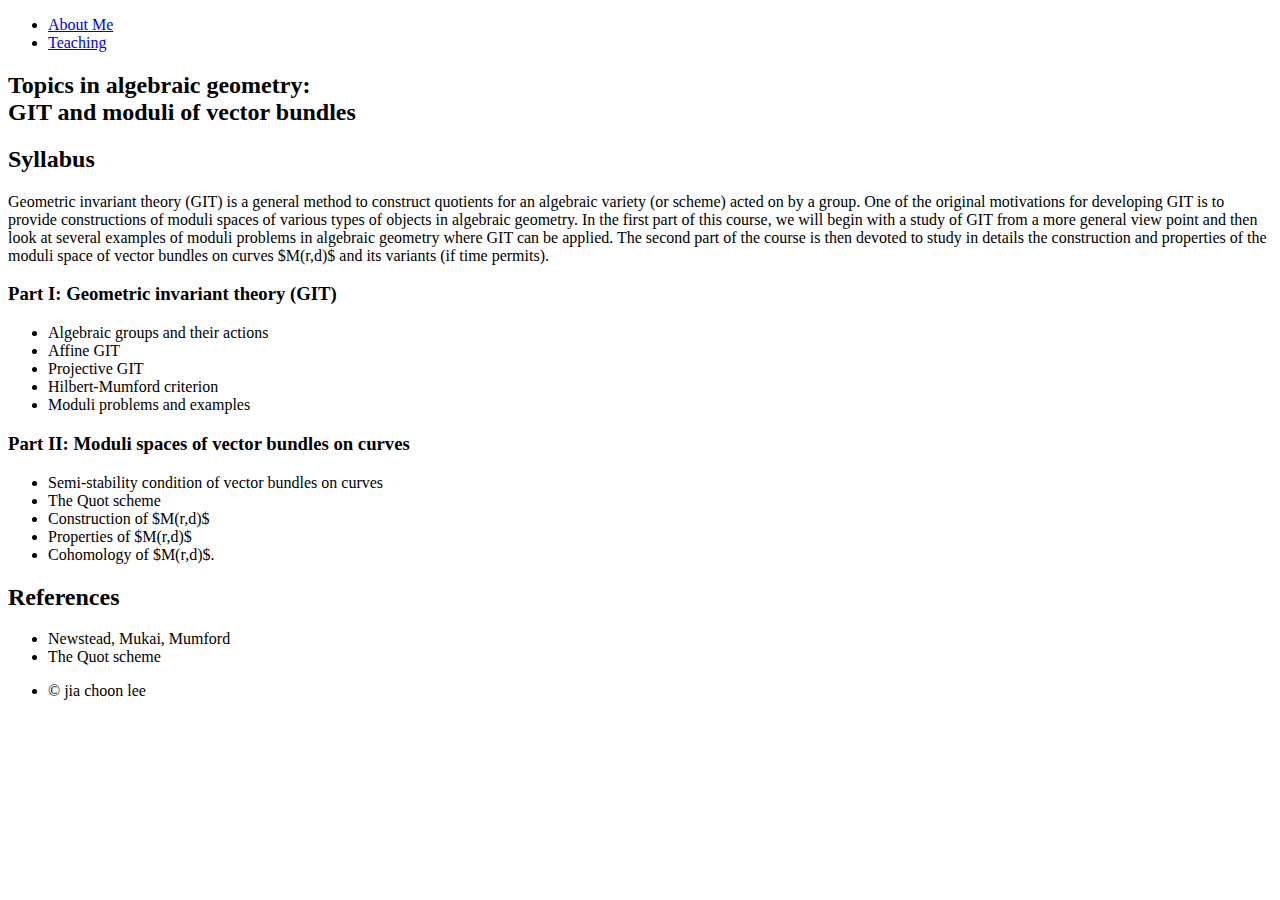
==== course.html @ 87beb9ae "Add files via upload" ====
<!DOCTYPE HTML>
<!--
	Massively by HTML5 UP
	html5up.net | @ajlkn
	Free for personal and commercial use under the CCA 3.0 license (html5up.net/license)
-->
<html>
	<head>
		<title>Topics in algebraic geometry (GIT and moduli spaces of vector bundles)</title>
		<meta charset="utf-8" />
		<meta name="viewport" content="width=device-width, initial-scale=1, user-scalable=no" />
		<link rel="stylesheet" href="assets/css/main.css" />
		<noscript><link rel="stylesheet" href="assets/css/noscript.css" /></noscript>
	</head>
	<body class="is-preload">

		<!-- Wrapper -->
			<div id="wrapper">

				<!-- Header -->
					<header id="header">
					</header>

				<!-- Nav -->
					<nav id="nav">
						<ul class="links">
							<li><a href="index.html">About Me</a></li>
							<li class="active"><a href="generic.html">Teaching</a></li>
						<!-- <li><a href="elements.html">Research</a></li> -->
						</ul>
						<!-- 
						<ul class="icons">
							<li><a href="#" class="icon brands fa-twitter"><span class="label">Twitter</span></a></li>
							<li><a href="#" class="icon brands fa-facebook-f"><span class="label">Facebook</span></a></li>
							<li><a href="#" class="icon brands fa-instagram"><span class="label">Instagram</span></a></li>
							<li><a href="#" class="icon brands fa-github"><span class="label">GitHub</span></a></li>
						</ul>
						-->
					</nav>

				<!-- Main -->
					<div id="main">

						<!-- Post -->
							<section class="post">
								<header class="major">
	
									<h2>Topics in algebraic geometry:
									<br>GIT and moduli of vector bundles
									</h2>
									
									</header>

									<!-- Text stuff -->

									<h2>Syllabus</h2>
                                    <p>Geometric invariant theory (GIT) is a general method to construct quotients for an algebraic variety (or scheme) acted on by a group. One of the original motivations for developing GIT is to provide constructions of moduli spaces of various types of objects in algebraic geometry. In the first part of this course, we will begin with a study of GIT from a more general view point and then look at several examples of moduli problems in algebraic geometry where GIT can be applied. The second part of the course is then devoted to study in details the construction and properties of the moduli space of vector bundles on curves $M(r,d)$ and its variants (if time permits).   
                                    <h3>Part I: Geometric invariant theory (GIT)</h3>    
                                        <ul>
                                            
                                            <li>Algebraic groups and their actions</li>
                                            <li>Affine GIT</li>
                                            <li>Projective GIT</li>
                                            <li>Hilbert-Mumford criterion</li>
											<li>Moduli problems and examples</li>
                                        </ul>
                                    <h3>Part II: Moduli spaces of vector bundles on curves</h3>
                                         <ul>
                                            <li>Semi-stability condition of vector bundles on curves</li>
											<li>The Quot scheme</li>
                                            <li>Construction of $M(r,d)$</li>
                                            <li>Properties of $M(r,d)$</li>
                                            <li>Cohomology of $M(r,d)$. </li>
                                            </ul>	
                                    </p>   
									<h2>References</h2>
									<ul>
										<li>Newstead, Mukai, Mumford</li>
										<li>The Quot scheme</li>
									
							</section>

					</div>

				
				<!-- Copyright -->
					<div id="copyright">
						<ul><li>&copy; jia choon lee</li>
					</div>

			</div>

		<!-- Scripts -->
			<script src="assets/js/jquery.min.js"></script>
			<script src="assets/js/jquery.scrollex.min.js"></script>
			<script src="assets/js/jquery.scrolly.min.js"></script>
			<script src="assets/js/browser.min.js"></script>
			<script src="assets/js/breakpoints.min.js"></script>
			<script src="assets/js/util.js"></script>
			<script src="assets/js/main.js"></script>

	</body>
</html>
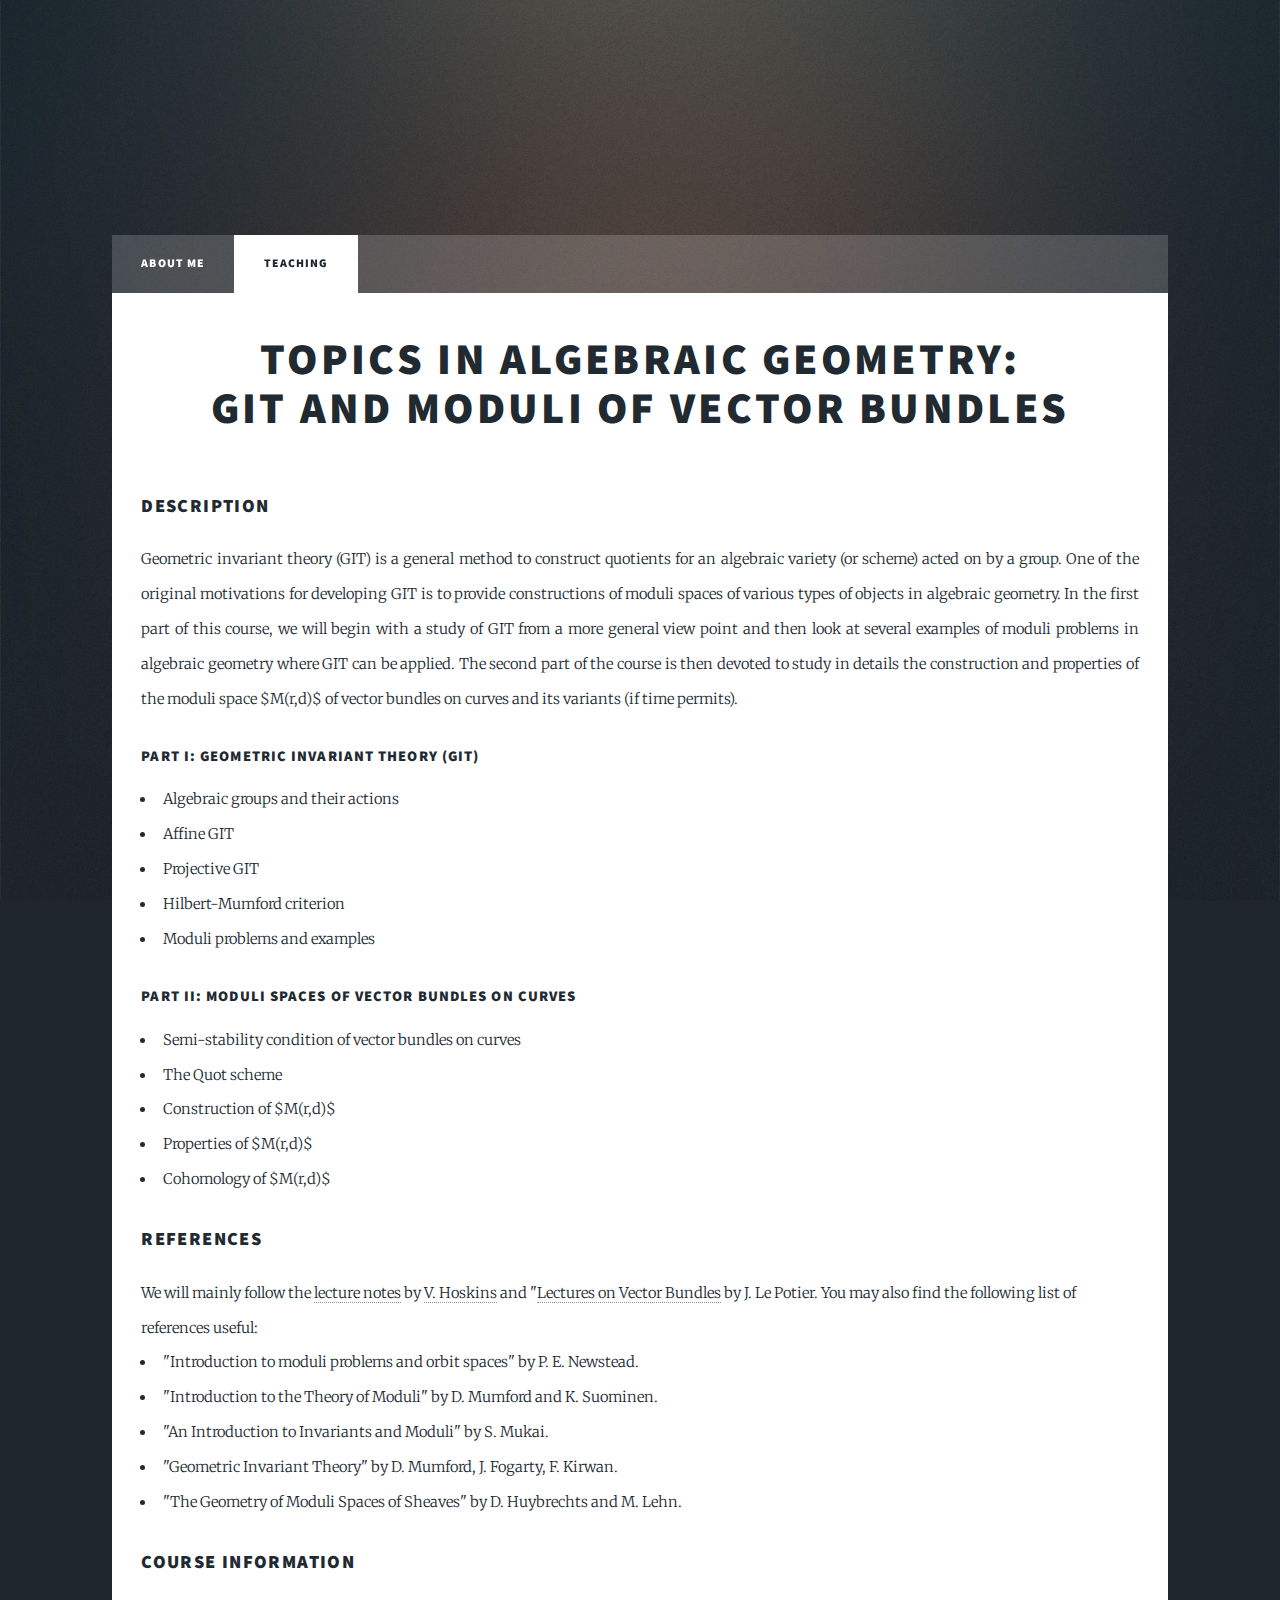
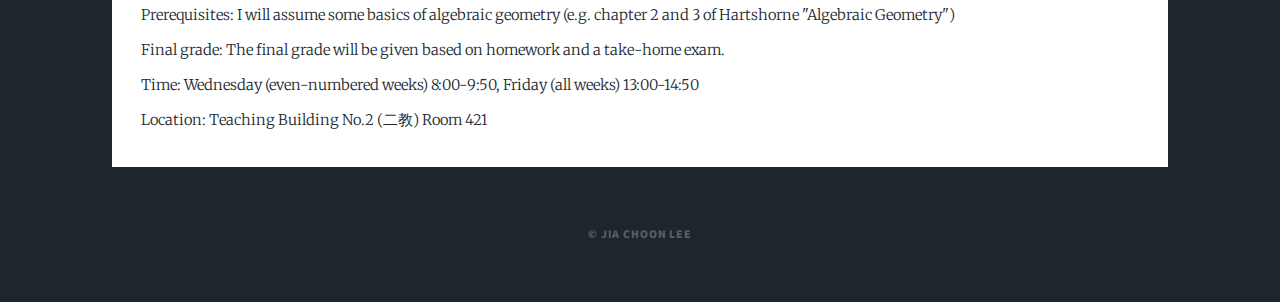
==== commit 34ec0107: "Add files via upload" ====
--- a/course.html
+++ b/course.html
@@ -53,30 +53,46 @@
 
 									<!-- Text stuff -->
 
-									<h2>Syllabus</h2>
-                                    <p>Geometric invariant theory (GIT) is a general method to construct quotients for an algebraic variety (or scheme) acted on by a group. One of the original motivations for developing GIT is to provide constructions of moduli spaces of various types of objects in algebraic geometry. In the first part of this course, we will begin with a study of GIT from a more general view point and then look at several examples of moduli problems in algebraic geometry where GIT can be applied. The second part of the course is then devoted to study in details the construction and properties of the moduli space of vector bundles on curves $M(r,d)$ and its variants (if time permits).   
-                                    <h3>Part I: Geometric invariant theory (GIT)</h3>    
+									<h3>Description</h3>
+                                    <p>Geometric invariant theory (GIT) is a general method to construct quotients for an algebraic variety (or scheme) acted on by a group. One of the original motivations for developing GIT is to provide constructions of moduli spaces of various types of objects in algebraic geometry. In the first part of this course, we will begin with a study of GIT from a more general view point and then look at several examples of moduli problems in algebraic geometry where GIT can be applied. The second part of the course is then devoted to study in details the construction and properties of the moduli space $M(r,d)$ of vector bundles on curves and its variants (if time permits).   
+                                    <h4>Part I: Geometric invariant theory (GIT)</h4>    
                                         <ul>
-                                            
                                             <li>Algebraic groups and their actions</li>
                                             <li>Affine GIT</li>
                                             <li>Projective GIT</li>
                                             <li>Hilbert-Mumford criterion</li>
 											<li>Moduli problems and examples</li>
                                         </ul>
-                                    <h3>Part II: Moduli spaces of vector bundles on curves</h3>
+                                    <h4>Part II: Moduli spaces of vector bundles on curves</h4>
                                          <ul>
                                             <li>Semi-stability condition of vector bundles on curves</li>
 											<li>The Quot scheme</li>
                                             <li>Construction of $M(r,d)$</li>
                                             <li>Properties of $M(r,d)$</li>
-                                            <li>Cohomology of $M(r,d)$. </li>
+                                            <li>Cohomology of $M(r,d)$ </li>
                                             </ul>	
                                     </p>   
-									<h2>References</h2>
+									<h3>References</h3>
+									We will mainly follow the <a href="https://www.math.ru.nl/~vhoskins/M15_Lecture_notes.pdf" target="_blank">lecture notes</a> by <a href="https://www.math.ru.nl/~vhoskins/index.html" target="_blank">V. Hoskins</a>
+									 and "<a href="https://www.cambridge.org/core/journals/bulletin-of-the-london-mathematical-society/article/abs/lectures-on-vector-bundles-cambridge-studies-in-advanced-mathematics-54-by-j-le-potier-248-pp-4000-isbn-0-521-48182-1-cambridge-university-press-1997/6D638D8BE6195F3963D2FBAA64B9C344" target="_blank">Lectures on Vector Bundles</a> by J. Le Potier. You may also find the following list of references useful: 
+									
 									<ul>
-										<li>Newstead, Mukai, Mumford</li>
-										<li>The Quot scheme</li>
+										<li>"Introduction to moduli problems and orbit spaces" by P. E. Newstead.</li>
+										<li>"Introduction to the Theory of Moduli" by D. Mumford and K. Suominen.</li>
+										<li>"An Introduction to Invariants and Moduli" by S. Mukai.</li>
+										<li>"Geometric Invariant Theory" by D. Mumford, J. Fogarty, F. Kirwan.</li>
+										<li>"The Geometry of Moduli Spaces of Sheaves" by D. Huybrechts and M. Lehn.</li>
+									</ul> 
+
+									<h3>
+										Course information
+									</h3>
+									Prerequisites: I will assume some basics of algebraic geometry (e.g. chapter 2 and 3 of Hartshorne "Algebraic Geometry") 
+									<br>Final grade: The final grade will be given based on homework and a take-home exam. 
+									<br>Time: Wednesday (even-numbered weeks) 8:00-9:50, Friday (all weeks) 13:00-14:50
+									<br> Location: Teaching Building No.2 (二教) Room 421
+
+
 									
 							</section>
 
--- a/assets/css/main.css
+++ b/assets/css/main.css
@@ -0,0 +1,4691 @@
+@import url(fontawesome-all.min.css);
+@import url("https://fonts.googleapis.com/css?family=Merriweather:300,700,300italic,700italic|Source+Sans+Pro:900");
+
+/*
+	Massively by HTML5 UP
+	html5up.net | @ajlkn
+	Free for personal and commercial use under the CCA 3.0 license (html5up.net/license)
+*/
+
+html, body, div, span, applet, object,
+iframe, h1, h2, h3, h4, h5, h6, p, blockquote,
+pre, a, abbr, acronym, address, big, cite,
+code, del, dfn, em, img, ins, kbd, q, s, samp,
+small, strike, strong, sub, sup, tt, var, b,
+u, i, center, dl, dt, dd, ol, ul, li, fieldset,
+form, label, legend, table, caption, tbody,
+tfoot, thead, tr, th, td, article, aside,
+canvas, details, embed, figure, figcaption,
+footer, header, hgroup, menu, nav, output, ruby,
+section, summary, time, mark, audio, video {
+	margin: 0;
+	padding: 0;
+	border: 0;
+	font-size: 100%;
+	font: inherit;
+	vertical-align: baseline;}
+
+article, aside, details, figcaption, figure,
+footer, header, hgroup, menu, nav, section {
+	display: block;}
+
+body {
+	line-height: 1;
+}
+
+ol, ul {
+	list-style: none;
+}
+
+blockquote, q {
+	quotes: none;
+}
+
+	blockquote:before, blockquote:after, q:before, q:after {
+		content: '';
+		content: none;
+	}
+
+table {
+	border-collapse: collapse;
+	border-spacing: 0;
+}
+
+body {
+	-webkit-text-size-adjust: none;
+}
+
+mark {
+	background-color: transparent;
+	color: inherit;
+}
+
+input::-moz-focus-inner {
+	border: 0;
+	padding: 0;
+}
+
+input, select, textarea {
+	-moz-appearance: none;
+	-webkit-appearance: none;
+	-ms-appearance: none;
+	appearance: none;
+}
+
+/* Basic */
+
+	@-ms-viewport {
+		width: device-width;
+	}
+
+	body {
+		-ms-overflow-style: scrollbar;
+	}
+
+	@media screen and (max-width: 480px) {
+
+		html, body {
+			min-width: 320px;
+		}
+
+	}
+
+	html {
+		box-sizing: border-box;
+	}
+
+	*, *:before, *:after {
+		box-sizing: inherit;
+	}
+
+	body {
+		background-color: #1e252d;
+	}
+
+		body.is-preload *, body.is-preload *:before, body.is-preload *:after {
+			-moz-animation: none !important;
+			-webkit-animation: none !important;
+			-ms-animation: none !important;
+			animation: none !important;
+			-moz-transition: none !important;
+			-webkit-transition: none !important;
+			-ms-transition: none !important;
+			transition: none !important;
+		}
+
+/* Type */
+
+	html {
+		font-size: 16pt;
+	}
+
+		@media screen and (max-width: 1680px) {
+
+			html {
+				font-size: 12pt;
+			}
+
+		}
+
+		@media screen and (max-width: 1280px) {
+
+			html {
+				font-size: 11pt;
+			}
+
+		}
+
+		@media screen and (max-width: 360px) {
+
+			html {
+				font-size: 10pt;
+			}
+
+		}
+
+	body {
+		color: #212931;
+	}
+
+	body, input, select, textarea {
+		font-family: "Merriweather", Georgia, serif;
+		font-weight: 300;
+		font-size: 1rem;
+		line-height: 2.375;
+	}
+
+	a {
+		-moz-transition: color 0.2s ease-in-out, background-color 0.2s ease-in-out, border-color 0.2s ease-in-out, box-shadow 0.2s ease-in-out;
+		-webkit-transition: color 0.2s ease-in-out, background-color 0.2s ease-in-out, border-color 0.2s ease-in-out, box-shadow 0.2s ease-in-out;
+		-ms-transition: color 0.2s ease-in-out, background-color 0.2s ease-in-out, border-color 0.2s ease-in-out, box-shadow 0.2s ease-in-out;
+		transition: color 0.2s ease-in-out, background-color 0.2s ease-in-out, border-color 0.2s ease-in-out, box-shadow 0.2s ease-in-out;
+		border-bottom: dotted 1px;
+		text-decoration: none;
+	}
+
+		a:hover {
+			border-bottom-color: transparent;
+		}
+
+	strong, b {
+		font-weight: 600;
+	}
+
+	em, i {
+		font-style: italic;
+	}
+
+	p {
+		text-align: justify;
+		margin: 0 0 2rem 0;
+	}
+
+	h1, h2, h3, h4, h5, h6 {
+		font-family: "Source Sans Pro", Helvetica, sans-serif;
+		font-weight: 900;
+		line-height: 1.5;
+		letter-spacing: 0.075em;
+		text-transform: uppercase;
+		margin: 0 0 1rem 0;
+	}
+
+		h1 a, h2 a, h3 a, h4 a, h5 a, h6 a {
+			border-bottom: 0;
+			color: inherit;
+			text-decoration: none;
+		}
+
+	h1 {
+		font-size: 3rem;
+		line-height: 1.1;
+		margin: 0 0 2rem 0;
+	}
+
+	h2 {
+		font-size: 1.75rem;
+		line-height: 1.3;
+		margin: 0 0 1.5rem 0;
+	}
+
+	h3 {
+		font-size: 1.25rem;
+		margin: 0 0 1.5rem 0;
+	}
+
+	h4 {
+		font-size: 1rem;
+	}
+
+	h5 {
+		font-size: 0.9rem;
+	}
+
+	h6 {
+		font-size: 0.8rem;
+	}
+
+	sub {
+		font-size: 0.8rem;
+		position: relative;
+		top: 0.5rem;
+	}
+
+	sup {
+		font-size: 0.8rem;
+		position: relative;
+		top: -0.5rem;
+	}
+
+	blockquote {
+		border-left: solid 4px;
+		font-style: italic;
+		margin: 0 0 2rem 0;
+		padding: 0.5rem 0 0.5rem 2rem;
+	}
+
+	code {
+		border: solid 2px;
+		font-family: "Courier New", monospace;
+		font-size: 0.9rem;
+		margin: 0 0.25rem;
+		padding: 0.25rem 0.65rem;
+	}
+
+	pre {
+		-webkit-overflow-scrolling: touch;
+		font-family: "Courier New", monospace;
+		font-size: 0.9rem;
+		margin: 0 0 2rem 0;
+	}
+
+		pre code {
+			display: block;
+			line-height: 1.75;
+			padding: 1rem 1.5rem;
+			overflow-x: auto;
+		}
+
+	hr {
+		border: 0;
+		border-bottom: solid 2px;
+		margin: 3rem 0;
+	}
+
+		hr.major {
+			margin: 5rem 0;
+		}
+
+	.align-left {
+		text-align: left;
+	}
+
+	.align-center {
+		text-align: center;
+	}
+
+	.align-right {
+		text-align: right;
+	}
+
+	input, select, textarea {
+		color: #212931;
+	}
+
+	a {
+		color: #212931;
+		border-bottom-color: rgba(33, 41, 49, 0.5);
+	}
+
+		a:hover {
+			border-bottom-color: transparent;
+			color: #18bfef !important;
+		}
+
+	strong, b {
+		color: #212931;
+	}
+
+	h1, h2, h3, h4, h5, h6 {
+		color: #212931;
+	}
+
+	blockquote {
+		border-left-color: #eeeeee;
+	}
+
+	code {
+		background: rgba(220, 220, 220, 0.25);
+		border-color: #eeeeee;
+	}
+
+	hr {
+		border-bottom-color: #eeeeee;
+	}
+
+/* Row */
+
+	.row {
+		display: flex;
+		flex-wrap: wrap;
+		box-sizing: border-box;
+		align-items: stretch;
+	}
+
+		.row > * {
+			box-sizing: border-box;
+		}
+
+		.row.gtr-uniform > * > :last-child {
+			margin-bottom: 0;
+		}
+
+		.row.aln-left {
+			justify-content: flex-start;
+		}
+
+		.row.aln-center {
+			justify-content: center;
+		}
+
+		.row.aln-right {
+			justify-content: flex-end;
+		}
+
+		.row.aln-top {
+			align-items: flex-start;
+		}
+
+		.row.aln-middle {
+			align-items: center;
+		}
+
+		.row.aln-bottom {
+			align-items: flex-end;
+		}
+
+		.row > .imp {
+			order: -1;
+		}
+
+		.row > .col-1 {
+			width: 8.33333%;
+		}
+
+		.row > .off-1 {
+			margin-left: 8.33333%;
+		}
+
+		.row > .col-2 {
+			width: 16.66667%;
+		}
+
+		.row > .off-2 {
+			margin-left: 16.66667%;
+		}
+
+		.row > .col-3 {
+			width: 25%;
+		}
+
+		.row > .off-3 {
+			margin-left: 25%;
+		}
+
+		.row > .col-4 {
+			width: 33.33333%;
+		}
+
+		.row > .off-4 {
+			margin-left: 33.33333%;
+		}
+
+		.row > .col-5 {
+			width: 41.66667%;
+		}
+
+		.row > .off-5 {
+			margin-left: 41.66667%;
+		}
+
+		.row > .col-6 {
+			width: 50%;
+		}
+
+		.row > .off-6 {
+			margin-left: 50%;
+		}
+
+		.row > .col-7 {
+			width: 58.33333%;
+		}
+
+		.row > .off-7 {
+			margin-left: 58.33333%;
+		}
+
+		.row > .col-8 {
+			width: 66.66667%;
+		}
+
+		.row > .off-8 {
+			margin-left: 66.66667%;
+		}
+
+		.row > .col-9 {
+			width: 75%;
+		}
+
+		.row > .off-9 {
+			margin-left: 75%;
+		}
+
+		.row > .col-10 {
+			width: 83.33333%;
+		}
+
+		.row > .off-10 {
+			margin-left: 83.33333%;
+		}
+
+		.row > .col-11 {
+			width: 91.66667%;
+		}
+
+		.row > .off-11 {
+			margin-left: 91.66667%;
+		}
+
+		.row > .col-12 {
+			width: 100%;
+		}
+
+		.row > .off-12 {
+			margin-left: 100%;
+		}
+
+		.row.gtr-0 {
+			margin-top: 0;
+			margin-left: 0rem;
+		}
+
+			.row.gtr-0 > * {
+				padding: 0 0 0 0rem;
+			}
+
+			.row.gtr-0.gtr-uniform {
+				margin-top: 0rem;
+			}
+
+				.row.gtr-0.gtr-uniform > * {
+					padding-top: 0rem;
+				}
+
+		.row.gtr-25 {
+			margin-top: 0;
+			margin-left: -0.375rem;
+		}
+
+			.row.gtr-25 > * {
+				padding: 0 0 0 0.375rem;
+			}
+
+			.row.gtr-25.gtr-uniform {
+				margin-top: -0.375rem;
+			}
+
+				.row.gtr-25.gtr-uniform > * {
+					padding-top: 0.375rem;
+				}
+
+		.row.gtr-50 {
+			margin-top: 0;
+			margin-left: -0.75rem;
+		}
+
+			.row.gtr-50 > * {
+				padding: 0 0 0 0.75rem;
+			}
+
+			.row.gtr-50.gtr-uniform {
+				margin-top: -0.75rem;
+			}
+
+				.row.gtr-50.gtr-uniform > * {
+					padding-top: 0.75rem;
+				}
+
+		.row {
+			margin-top: 0;
+			margin-left: -1.5rem;
+		}
+
+			.row > * {
+				padding: 0 0 0 1.5rem;
+			}
+
+			.row.gtr-uniform {
+				margin-top: -1.5rem;
+			}
+
+				.row.gtr-uniform > * {
+					padding-top: 1.5rem;
+				}
+
+		.row.gtr-150 {
+			margin-top: 0;
+			margin-left: -2.25rem;
+		}
+
+			.row.gtr-150 > * {
+				padding: 0 0 0 2.25rem;
+			}
+
+			.row.gtr-150.gtr-uniform {
+				margin-top: -2.25rem;
+			}
+
+				.row.gtr-150.gtr-uniform > * {
+					padding-top: 2.25rem;
+				}
+
+		.row.gtr-200 {
+			margin-top: 0;
+			margin-left: -3rem;
+		}
+
+			.row.gtr-200 > * {
+				padding: 0 0 0 3rem;
+			}
+
+			.row.gtr-200.gtr-uniform {
+				margin-top: -3rem;
+			}
+
+				.row.gtr-200.gtr-uniform > * {
+					padding-top: 3rem;
+				}
+
+		@media screen and (max-width: 1680px) {
+
+			.row {
+				display: flex;
+				flex-wrap: wrap;
+				box-sizing: border-box;
+				align-items: stretch;
+			}
+
+				.row > * {
+					box-sizing: border-box;
+				}
+
+				.row.gtr-uniform > * > :last-child {
+					margin-bottom: 0;
+				}
+
+				.row.aln-left {
+					justify-content: flex-start;
+				}
+
+				.row.aln-center {
+					justify-content: center;
+				}
+
+				.row.aln-right {
+					justify-content: flex-end;
+				}
+
+				.row.aln-top {
+					align-items: flex-start;
+				}
+
+				.row.aln-middle {
+					align-items: center;
+				}
+
+				.row.aln-bottom {
+					align-items: flex-end;
+				}
+
+				.row > .imp-xlarge {
+					order: -1;
+				}
+
+				.row > .col-1-xlarge {
+					width: 8.33333%;
+				}
+
+				.row > .off-1-xlarge {
+					margin-left: 8.33333%;
+				}
+
+				.row > .col-2-xlarge {
+					width: 16.66667%;
+				}
+
+				.row > .off-2-xlarge {
+					margin-left: 16.66667%;
+				}
+
+				.row > .col-3-xlarge {
+					width: 25%;
+				}
+
+				.row > .off-3-xlarge {
+					margin-left: 25%;
+				}
+
+				.row > .col-4-xlarge {
+					width: 33.33333%;
+				}
+
+				.row > .off-4-xlarge {
+					margin-left: 33.33333%;
+				}
+
+				.row > .col-5-xlarge {
+					width: 41.66667%;
+				}
+
+				.row > .off-5-xlarge {
+					margin-left: 41.66667%;
+				}
+
+				.row > .col-6-xlarge {
+					width: 50%;
+				}
+
+				.row > .off-6-xlarge {
+					margin-left: 50%;
+				}
+
+				.row > .col-7-xlarge {
+					width: 58.33333%;
+				}
+
+				.row > .off-7-xlarge {
+					margin-left: 58.33333%;
+				}
+
+				.row > .col-8-xlarge {
+					width: 66.66667%;
+				}
+
+				.row > .off-8-xlarge {
+					margin-left: 66.66667%;
+				}
+
+				.row > .col-9-xlarge {
+					width: 75%;
+				}
+
+				.row > .off-9-xlarge {
+					margin-left: 75%;
+				}
+
+				.row > .col-10-xlarge {
+					width: 83.33333%;
+				}
+
+				.row > .off-10-xlarge {
+					margin-left: 83.33333%;
+				}
+
+				.row > .col-11-xlarge {
+					width: 91.66667%;
+				}
+
+				.row > .off-11-xlarge {
+					margin-left: 91.66667%;
+				}
+
+				.row > .col-12-xlarge {
+					width: 100%;
+				}
+
+				.row > .off-12-xlarge {
+					margin-left: 100%;
+				}
+
+				.row.gtr-0 {
+					margin-top: 0;
+					margin-left: 0rem;
+				}
+
+					.row.gtr-0 > * {
+						padding: 0 0 0 0rem;
+					}
+
+					.row.gtr-0.gtr-uniform {
+						margin-top: 0rem;
+					}
+
+						.row.gtr-0.gtr-uniform > * {
+							padding-top: 0rem;
+						}
+
+				.row.gtr-25 {
+					margin-top: 0;
+					margin-left: -0.375rem;
+				}
+
+					.row.gtr-25 > * {
+						padding: 0 0 0 0.375rem;
+					}
+
+					.row.gtr-25.gtr-uniform {
+						margin-top: -0.375rem;
+					}
+
+						.row.gtr-25.gtr-uniform > * {
+							padding-top: 0.375rem;
+						}
+
+				.row.gtr-50 {
+					margin-top: 0;
+					margin-left: -0.75rem;
+				}
+
+					.row.gtr-50 > * {
+						padding: 0 0 0 0.75rem;
+					}
+
+					.row.gtr-50.gtr-uniform {
+						margin-top: -0.75rem;
+					}
+
+						.row.gtr-50.gtr-uniform > * {
+							padding-top: 0.75rem;
+						}
+
+				.row {
+					margin-top: 0;
+					margin-left: -1.5rem;
+				}
+
+					.row > * {
+						padding: 0 0 0 1.5rem;
+					}
+
+					.row.gtr-uniform {
+						margin-top: -1.5rem;
+					}
+
+						.row.gtr-uniform > * {
+							padding-top: 1.5rem;
+						}
+
+				.row.gtr-150 {
+					margin-top: 0;
+					margin-left: -2.25rem;
+				}
+
+					.row.gtr-150 > * {
+						padding: 0 0 0 2.25rem;
+					}
+
+					.row.gtr-150.gtr-uniform {
+						margin-top: -2.25rem;
+					}
+
+						.row.gtr-150.gtr-uniform > * {
+							padding-top: 2.25rem;
+						}
+
+				.row.gtr-200 {
+					margin-top: 0;
+					margin-left: -3rem;
+				}
+
+					.row.gtr-200 > * {
+						padding: 0 0 0 3rem;
+					}
+
+					.row.gtr-200.gtr-uniform {
+						margin-top: -3rem;
+					}
+
+						.row.gtr-200.gtr-uniform > * {
+							padding-top: 3rem;
+						}
+
+		}
+
+		@media screen and (max-width: 1280px) {
+
+			.row {
+				display: flex;
+				flex-wrap: wrap;
+				box-sizing: border-box;
+				align-items: stretch;
+			}
+
+				.row > * {
+					box-sizing: border-box;
+				}
+
+				.row.gtr-uniform > * > :last-child {
+					margin-bottom: 0;
+				}
+
+				.row.aln-left {
+					justify-content: flex-start;
+				}
+
+				.row.aln-center {
+					justify-content: center;
+				}
+
+				.row.aln-right {
+					justify-content: flex-end;
+				}
+
+				.row.aln-top {
+					align-items: flex-start;
+				}
+
+				.row.aln-middle {
+					align-items: center;
+				}
+
+				.row.aln-bottom {
+					align-items: flex-end;
+				}
+
+				.row > .imp-large {
+					order: -1;
+				}
+
+				.row > .col-1-large {
+					width: 8.33333%;
+				}
+
+				.row > .off-1-large {
+					margin-left: 8.33333%;
+				}
+
+				.row > .col-2-large {
+					width: 16.66667%;
+				}
+
+				.row > .off-2-large {
+					margin-left: 16.66667%;
+				}
+
+				.row > .col-3-large {
+					width: 25%;
+				}
+
+				.row > .off-3-large {
+					margin-left: 25%;
+				}
+
+				.row > .col-4-large {
+					width: 33.33333%;
+				}
+
+				.row > .off-4-large {
+					margin-left: 33.33333%;
+				}
+
+				.row > .col-5-large {
+					width: 41.66667%;
+				}
+
+				.row > .off-5-large {
+					margin-left: 41.66667%;
+				}
+
+				.row > .col-6-large {
+					width: 50%;
+				}
+
+				.row > .off-6-large {
+					margin-left: 50%;
+				}
+
+				.row > .col-7-large {
+					width: 58.33333%;
+				}
+
+				.row > .off-7-large {
+					margin-left: 58.33333%;
+				}
+
+				.row > .col-8-large {
+					width: 66.66667%;
+				}
+
+				.row > .off-8-large {
+					margin-left: 66.66667%;
+				}
+
+				.row > .col-9-large {
+					width: 75%;
+				}
+
+				.row > .off-9-large {
+					margin-left: 75%;
+				}
+
+				.row > .col-10-large {
+					width: 83.33333%;
+				}
+
+				.row > .off-10-large {
+					margin-left: 83.33333%;
+				}
+
+				.row > .col-11-large {
+					width: 91.66667%;
+				}
+
+				.row > .off-11-large {
+					margin-left: 91.66667%;
+				}
+
+				.row > .col-12-large {
+					width: 100%;
+				}
+
+				.row > .off-12-large {
+					margin-left: 100%;
+				}
+
+				.row.gtr-0 {
+					margin-top: 0;
+					margin-left: 0rem;
+				}
+
+					.row.gtr-0 > * {
+						padding: 0 0 0 0rem;
+					}
+
+					.row.gtr-0.gtr-uniform {
+						margin-top: 0rem;
+					}
+
+						.row.gtr-0.gtr-uniform > * {
+							padding-top: 0rem;
+						}
+
+				.row.gtr-25 {
+					margin-top: 0;
+					margin-left: -0.375rem;
+				}
+
+					.row.gtr-25 > * {
+						padding: 0 0 0 0.375rem;
+					}
+
+					.row.gtr-25.gtr-uniform {
+						margin-top: -0.375rem;
+					}
+
+						.row.gtr-25.gtr-uniform > * {
+							padding-top: 0.375rem;
+						}
+
+				.row.gtr-50 {
+					margin-top: 0;
+					margin-left: -0.75rem;
+				}
+
+					.row.gtr-50 > * {
+						padding: 0 0 0 0.75rem;
+					}
+
+					.row.gtr-50.gtr-uniform {
+						margin-top: -0.75rem;
+					}
+
+						.row.gtr-50.gtr-uniform > * {
+							padding-top: 0.75rem;
+						}
+
+				.row {
+					margin-top: 0;
+					margin-left: -1.5rem;
+				}
+
+					.row > * {
+						padding: 0 0 0 1.5rem;
+					}
+
+					.row.gtr-uniform {
+						margin-top: -1.5rem;
+					}
+
+						.row.gtr-uniform > * {
+							padding-top: 1.5rem;
+						}
+
+				.row.gtr-150 {
+					margin-top: 0;
+					margin-left: -2.25rem;
+				}
+
+					.row.gtr-150 > * {
+						padding: 0 0 0 2.25rem;
+					}
+
+					.row.gtr-150.gtr-uniform {
+						margin-top: -2.25rem;
+					}
+
+						.row.gtr-150.gtr-uniform > * {
+							padding-top: 2.25rem;
+						}
+
+				.row.gtr-200 {
+					margin-top: 0;
+					margin-left: -3rem;
+				}
+
+					.row.gtr-200 > * {
+						padding: 0 0 0 3rem;
+					}
+
+					.row.gtr-200.gtr-uniform {
+						margin-top: -3rem;
+					}
+
+						.row.gtr-200.gtr-uniform > * {
+							padding-top: 3rem;
+						}
+
+		}
+
+		@media screen and (max-width: 980px) {
+
+			.row {
+				display: flex;
+				flex-wrap: wrap;
+				box-sizing: border-box;
+				align-items: stretch;
+			}
+
+				.row > * {
+					box-sizing: border-box;
+				}
+
+				.row.gtr-uniform > * > :last-child {
+					margin-bottom: 0;
+				}
+
+				.row.aln-left {
+					justify-content: flex-start;
+				}
+
+				.row.aln-center {
+					justify-content: center;
+				}
+
+				.row.aln-right {
+					justify-content: flex-end;
+				}
+
+				.row.aln-top {
+					align-items: flex-start;
+				}
+
+				.row.aln-middle {
+					align-items: center;
+				}
+
+				.row.aln-bottom {
+					align-items: flex-end;
+				}
+
+				.row > .imp-medium {
+					order: -1;
+				}
+
+				.row > .col-1-medium {
+					width: 8.33333%;
+				}
+
+				.row > .off-1-medium {
+					margin-left: 8.33333%;
+				}
+
+				.row > .col-2-medium {
+					width: 16.66667%;
+				}
+
+				.row > .off-2-medium {
+					margin-left: 16.66667%;
+				}
+
+				.row > .col-3-medium {
+					width: 25%;
+				}
+
+				.row > .off-3-medium {
+					margin-left: 25%;
+				}
+
+				.row > .col-4-medium {
+					width: 33.33333%;
+				}
+
+				.row > .off-4-medium {
+					margin-left: 33.33333%;
+				}
+
+				.row > .col-5-medium {
+					width: 41.66667%;
+				}
+
+				.row > .off-5-medium {
+					margin-left: 41.66667%;
+				}
+
+				.row > .col-6-medium {
+					width: 50%;
+				}
+
+				.row > .off-6-medium {
+					margin-left: 50%;
+				}
+
+				.row > .col-7-medium {
+					width: 58.33333%;
+				}
+
+				.row > .off-7-medium {
+					margin-left: 58.33333%;
+				}
+
+				.row > .col-8-medium {
+					width: 66.66667%;
+				}
+
+				.row > .off-8-medium {
+					margin-left: 66.66667%;
+				}
+
+				.row > .col-9-medium {
+					width: 75%;
+				}
+
+				.row > .off-9-medium {
+					margin-left: 75%;
+				}
+
+				.row > .col-10-medium {
+					width: 83.33333%;
+				}
+
+				.row > .off-10-medium {
+					margin-left: 83.33333%;
+				}
+
+				.row > .col-11-medium {
+					width: 91.66667%;
+				}
+
+				.row > .off-11-medium {
+					margin-left: 91.66667%;
+				}
+
+				.row > .col-12-medium {
+					width: 100%;
+				}
+
+				.row > .off-12-medium {
+					margin-left: 100%;
+				}
+
+				.row.gtr-0 {
+					margin-top: 0;
+					margin-left: 0rem;
+				}
+
+					.row.gtr-0 > * {
+						padding: 0 0 0 0rem;
+					}
+
+					.row.gtr-0.gtr-uniform {
+						margin-top: 0rem;
+					}
+
+						.row.gtr-0.gtr-uniform > * {
+							padding-top: 0rem;
+						}
+
+				.row.gtr-25 {
+					margin-top: 0;
+					margin-left: -0.375rem;
+				}
+
+					.row.gtr-25 > * {
+						padding: 0 0 0 0.375rem;
+					}
+
+					.row.gtr-25.gtr-uniform {
+						margin-top: -0.375rem;
+					}
+
+						.row.gtr-25.gtr-uniform > * {
+							padding-top: 0.375rem;
+						}
+
+				.row.gtr-50 {
+					margin-top: 0;
+					margin-left: -0.75rem;
+				}
+
+					.row.gtr-50 > * {
+						padding: 0 0 0 0.75rem;
+					}
+
+					.row.gtr-50.gtr-uniform {
+						margin-top: -0.75rem;
+					}
+
+						.row.gtr-50.gtr-uniform > * {
+							padding-top: 0.75rem;
+						}
+
+				.row {
+					margin-top: 0;
+					margin-left: -1.5rem;
+				}
+
+					.row > * {
+						padding: 0 0 0 1.5rem;
+					}
+
+					.row.gtr-uniform {
+						margin-top: -1.5rem;
+					}
+
+						.row.gtr-uniform > * {
+							padding-top: 1.5rem;
+						}
+
+				.row.gtr-150 {
+					margin-top: 0;
+					margin-left: -2.25rem;
+				}
+
+					.row.gtr-150 > * {
+						padding: 0 0 0 2.25rem;
+					}
+
+					.row.gtr-150.gtr-uniform {
+						margin-top: -2.25rem;
+					}
+
+						.row.gtr-150.gtr-uniform > * {
+							padding-top: 2.25rem;
+						}
+
+				.row.gtr-200 {
+					margin-top: 0;
+					margin-left: -3rem;
+				}
+
+					.row.gtr-200 > * {
+						padding: 0 0 0 3rem;
+					}
+
+					.row.gtr-200.gtr-uniform {
+						margin-top: -3rem;
+					}
+
+						.row.gtr-200.gtr-uniform > * {
+							padding-top: 3rem;
+						}
+
+		}
+
+		@media screen and (max-width: 736px) {
+
+			.row {
+				display: flex;
+				flex-wrap: wrap;
+				box-sizing: border-box;
+				align-items: stretch;
+			}
+
+				.row > * {
+					box-sizing: border-box;
+				}
+
+				.row.gtr-uniform > * > :last-child {
+					margin-bottom: 0;
+				}
+
+				.row.aln-left {
+					justify-content: flex-start;
+				}
+
+				.row.aln-center {
+					justify-content: center;
+				}
+
+				.row.aln-right {
+					justify-content: flex-end;
+				}
+
+				.row.aln-top {
+					align-items: flex-start;
+				}
+
+				.row.aln-middle {
+					align-items: center;
+				}
+
+				.row.aln-bottom {
+					align-items: flex-end;
+				}
+
+				.row > .imp-small {
+					order: -1;
+				}
+
+				.row > .col-1-small {
+					width: 8.33333%;
+				}
+
+				.row > .off-1-small {
+					margin-left: 8.33333%;
+				}
+
+				.row > .col-2-small {
+					width: 16.66667%;
+				}
+
+				.row > .off-2-small {
+					margin-left: 16.66667%;
+				}
+
+				.row > .col-3-small {
+					width: 25%;
+				}
+
+				.row > .off-3-small {
+					margin-left: 25%;
+				}
+
+				.row > .col-4-small {
+					width: 33.33333%;
+				}
+
+				.row > .off-4-small {
+					margin-left: 33.33333%;
+				}
+
+				.row > .col-5-small {
+					width: 41.66667%;
+				}
+
+				.row > .off-5-small {
+					margin-left: 41.66667%;
+				}
+
+				.row > .col-6-small {
+					width: 50%;
+				}
+
+				.row > .off-6-small {
+					margin-left: 50%;
+				}
+
+				.row > .col-7-small {
+					width: 58.33333%;
+				}
+
+				.row > .off-7-small {
+					margin-left: 58.33333%;
+				}
+
+				.row > .col-8-small {
+					width: 66.66667%;
+				}
+
+				.row > .off-8-small {
+					margin-left: 66.66667%;
+				}
+
+				.row > .col-9-small {
+					width: 75%;
+				}
+
+				.row > .off-9-small {
+					margin-left: 75%;
+				}
+
+				.row > .col-10-small {
+					width: 83.33333%;
+				}
+
+				.row > .off-10-small {
+					margin-left: 83.33333%;
+				}
+
+				.row > .col-11-small {
+					width: 91.66667%;
+				}
+
+				.row > .off-11-small {
+					margin-left: 91.66667%;
+				}
+
+				.row > .col-12-small {
+					width: 100%;
+				}
+
+				.row > .off-12-small {
+					margin-left: 100%;
+				}
+
+				.row.gtr-0 {
+					margin-top: 0;
+					margin-left: 0rem;
+				}
+
+					.row.gtr-0 > * {
+						padding: 0 0 0 0rem;
+					}
+
+					.row.gtr-0.gtr-uniform {
+						margin-top: 0rem;
+					}
+
+						.row.gtr-0.gtr-uniform > * {
+							padding-top: 0rem;
+						}
+
+				.row.gtr-25 {
+					margin-top: 0;
+					margin-left: -0.375rem;
+				}
+
+					.row.gtr-25 > * {
+						padding: 0 0 0 0.375rem;
+					}
+
+					.row.gtr-25.gtr-uniform {
+						margin-top: -0.375rem;
+					}
+
+						.row.gtr-25.gtr-uniform > * {
+							padding-top: 0.375rem;
+						}
+
+				.row.gtr-50 {
+					margin-top: 0;
+					margin-left: -0.75rem;
+				}
+
+					.row.gtr-50 > * {
+						padding: 0 0 0 0.75rem;
+					}
+
+					.row.gtr-50.gtr-uniform {
+						margin-top: -0.75rem;
+					}
+
+						.row.gtr-50.gtr-uniform > * {
+							padding-top: 0.75rem;
+						}
+
+				.row {
+					margin-top: 0;
+					margin-left: -1.5rem;
+				}
+
+					.row > * {
+						padding: 0 0 0 1.5rem;
+					}
+
+					.row.gtr-uniform {
+						margin-top: -1.5rem;
+					}
+
+						.row.gtr-uniform > * {
+							padding-top: 1.5rem;
+						}
+
+				.row.gtr-150 {
+					margin-top: 0;
+					margin-left: -2.25rem;
+				}
+
+					.row.gtr-150 > * {
+						padding: 0 0 0 2.25rem;
+					}
+
+					.row.gtr-150.gtr-uniform {
+						margin-top: -2.25rem;
+					}
+
+						.row.gtr-150.gtr-uniform > * {
+							padding-top: 2.25rem;
+						}
+
+				.row.gtr-200 {
+					margin-top: 0;
+					margin-left: -3rem;
+				}
+
+					.row.gtr-200 > * {
+						padding: 0 0 0 3rem;
+					}
+
+					.row.gtr-200.gtr-uniform {
+						margin-top: -3rem;
+					}
+
+						.row.gtr-200.gtr-uniform > * {
+							padding-top: 3rem;
+						}
+
+		}
+
+		@media screen and (max-width: 480px) {
+
+			.row {
+				display: flex;
+				flex-wrap: wrap;
+				box-sizing: border-box;
+				align-items: stretch;
+			}
+
+				.row > * {
+					box-sizing: border-box;
+				}
+
+				.row.gtr-uniform > * > :last-child {
+					margin-bottom: 0;
+				}
+
+				.row.aln-left {
+					justify-content: flex-start;
+				}
+
+				.row.aln-center {
+					justify-content: center;
+				}
+
+				.row.aln-right {
+					justify-content: flex-end;
+				}
+
+				.row.aln-top {
+					align-items: flex-start;
+				}
+
+				.row.aln-middle {
+					align-items: center;
+				}
+
+				.row.aln-bottom {
+					align-items: flex-end;
+				}
+
+				.row > .imp-xsmall {
+					order: -1;
+				}
+
+				.row > .col-1-xsmall {
+					width: 8.33333%;
+				}
+
+				.row > .off-1-xsmall {
+					margin-left: 8.33333%;
+				}
+
+				.row > .col-2-xsmall {
+					width: 16.66667%;
+				}
+
+				.row > .off-2-xsmall {
+					margin-left: 16.66667%;
+				}
+
+				.row > .col-3-xsmall {
+					width: 25%;
+				}
+
+				.row > .off-3-xsmall {
+					margin-left: 25%;
+				}
+
+				.row > .col-4-xsmall {
+					width: 33.33333%;
+				}
+
+				.row > .off-4-xsmall {
+					margin-left: 33.33333%;
+				}
+
+				.row > .col-5-xsmall {
+					width: 41.66667%;
+				}
+
+				.row > .off-5-xsmall {
+					margin-left: 41.66667%;
+				}
+
+				.row > .col-6-xsmall {
+					width: 50%;
+				}
+
+				.row > .off-6-xsmall {
+					margin-left: 50%;
+				}
+
+				.row > .col-7-xsmall {
+					width: 58.33333%;
+				}
+
+				.row > .off-7-xsmall {
+					margin-left: 58.33333%;
+				}
+
+				.row > .col-8-xsmall {
+					width: 66.66667%;
+				}
+
+				.row > .off-8-xsmall {
+					margin-left: 66.66667%;
+				}
+
+				.row > .col-9-xsmall {
+					width: 75%;
+				}
+
+				.row > .off-9-xsmall {
+					margin-left: 75%;
+				}
+
+				.row > .col-10-xsmall {
+					width: 83.33333%;
+				}
+
+				.row > .off-10-xsmall {
+					margin-left: 83.33333%;
+				}
+
+				.row > .col-11-xsmall {
+					width: 91.66667%;
+				}
+
+				.row > .off-11-xsmall {
+					margin-left: 91.66667%;
+				}
+
+				.row > .col-12-xsmall {
+					width: 100%;
+				}
+
+				.row > .off-12-xsmall {
+					margin-left: 100%;
+				}
+
+				.row.gtr-0 {
+					margin-top: 0;
+					margin-left: 0rem;
+				}
+
+					.row.gtr-0 > * {
+						padding: 0 0 0 0rem;
+					}
+
+					.row.gtr-0.gtr-uniform {
+						margin-top: 0rem;
+					}
+
+						.row.gtr-0.gtr-uniform > * {
+							padding-top: 0rem;
+						}
+
+				.row.gtr-25 {
+					margin-top: 0;
+					margin-left: -0.375rem;
+				}
+
+					.row.gtr-25 > * {
+						padding: 0 0 0 0.375rem;
+					}
+
+					.row.gtr-25.gtr-uniform {
+						margin-top: -0.375rem;
+					}
+
+						.row.gtr-25.gtr-uniform > * {
+							padding-top: 0.375rem;
+						}
+
+				.row.gtr-50 {
+					margin-top: 0;
+					margin-left: -0.75rem;
+				}
+
+					.row.gtr-50 > * {
+						padding: 0 0 0 0.75rem;
+					}
+
+					.row.gtr-50.gtr-uniform {
+						margin-top: -0.75rem;
+					}
+
+						.row.gtr-50.gtr-uniform > * {
+							padding-top: 0.75rem;
+						}
+
+				.row {
+					margin-top: 0;
+					margin-left: -1.5rem;
+				}
+
+					.row > * {
+						padding: 0 0 0 1.5rem;
+					}
+
+					.row.gtr-uniform {
+						margin-top: -1.5rem;
+					}
+
+						.row.gtr-uniform > * {
+							padding-top: 1.5rem;
+						}
+
+				.row.gtr-150 {
+					margin-top: 0;
+					margin-left: -2.25rem;
+				}
+
+					.row.gtr-150 > * {
+						padding: 0 0 0 2.25rem;
+					}
+
+					.row.gtr-150.gtr-uniform {
+						margin-top: -2.25rem;
+					}
+
+						.row.gtr-150.gtr-uniform > * {
+							padding-top: 2.25rem;
+						}
+
+				.row.gtr-200 {
+					margin-top: 0;
+					margin-left: -3rem;
+				}
+
+					.row.gtr-200 > * {
+						padding: 0 0 0 3rem;
+					}
+
+					.row.gtr-200.gtr-uniform {
+						margin-top: -3rem;
+					}
+
+						.row.gtr-200.gtr-uniform > * {
+							padding-top: 3rem;
+						}
+
+		}
+
+		@media screen and (max-width: 360px) {
+
+			.row {
+				display: flex;
+				flex-wrap: wrap;
+				box-sizing: border-box;
+				align-items: stretch;
+			}
+
+				.row > * {
+					box-sizing: border-box;
+				}
+
+				.row.gtr-uniform > * > :last-child {
+					margin-bottom: 0;
+				}
+
+				.row.aln-left {
+					justify-content: flex-start;
+				}
+
+				.row.aln-center {
+					justify-content: center;
+				}
+
+				.row.aln-right {
+					justify-content: flex-end;
+				}
+
+				.row.aln-top {
+					align-items: flex-start;
+				}
+
+				.row.aln-middle {
+					align-items: center;
+				}
+
+				.row.aln-bottom {
+					align-items: flex-end;
+				}
+
+				.row > .imp-xxsmall {
+					order: -1;
+				}
+
+				.row > .col-1-xxsmall {
+					width: 8.33333%;
+				}
+
+				.row > .off-1-xxsmall {
+					margin-left: 8.33333%;
+				}
+
+				.row > .col-2-xxsmall {
+					width: 16.66667%;
+				}
+
+				.row > .off-2-xxsmall {
+					margin-left: 16.66667%;
+				}
+
+				.row > .col-3-xxsmall {
+					width: 25%;
+				}
+
+				.row > .off-3-xxsmall {
+					margin-left: 25%;
+				}
+
+				.row > .col-4-xxsmall {
+					width: 33.33333%;
+				}
+
+				.row > .off-4-xxsmall {
+					margin-left: 33.33333%;
+				}
+
+				.row > .col-5-xxsmall {
+					width: 41.66667%;
+				}
+
+				.row > .off-5-xxsmall {
+					margin-left: 41.66667%;
+				}
+
+				.row > .col-6-xxsmall {
+					width: 50%;
+				}
+
+				.row > .off-6-xxsmall {
+					margin-left: 50%;
+				}
+
+				.row > .col-7-xxsmall {
+					width: 58.33333%;
+				}
+
+				.row > .off-7-xxsmall {
+					margin-left: 58.33333%;
+				}
+
+				.row > .col-8-xxsmall {
+					width: 66.66667%;
+				}
+
+				.row > .off-8-xxsmall {
+					margin-left: 66.66667%;
+				}
+
+				.row > .col-9-xxsmall {
+					width: 75%;
+				}
+
+				.row > .off-9-xxsmall {
+					margin-left: 75%;
+				}
+
+				.row > .col-10-xxsmall {
+					width: 83.33333%;
+				}
+
+				.row > .off-10-xxsmall {
+					margin-left: 83.33333%;
+				}
+
+				.row > .col-11-xxsmall {
+					width: 91.66667%;
+				}
+
+				.row > .off-11-xxsmall {
+					margin-left: 91.66667%;
+				}
+
+				.row > .col-12-xxsmall {
+					width: 100%;
+				}
+
+				.row > .off-12-xxsmall {
+					margin-left: 100%;
+				}
+
+				.row.gtr-0 {
+					margin-top: 0;
+					margin-left: 0rem;
+				}
+
+					.row.gtr-0 > * {
+						padding: 0 0 0 0rem;
+					}
+
+					.row.gtr-0.gtr-uniform {
+						margin-top: 0rem;
+					}
+
+						.row.gtr-0.gtr-uniform > * {
+							padding-top: 0rem;
+						}
+
+				.row.gtr-25 {
+					margin-top: 0;
+					margin-left: -0.375rem;
+				}
+
+					.row.gtr-25 > * {
+						padding: 0 0 0 0.375rem;
+					}
+
+					.row.gtr-25.gtr-uniform {
+						margin-top: -0.375rem;
+					}
+
+						.row.gtr-25.gtr-uniform > * {
+							padding-top: 0.375rem;
+						}
+
+				.row.gtr-50 {
+					margin-top: 0;
+					margin-left: -0.75rem;
+				}
+
+					.row.gtr-50 > * {
+						padding: 0 0 0 0.75rem;
+					}
+
+					.row.gtr-50.gtr-uniform {
+						margin-top: -0.75rem;
+					}
+
+						.row.gtr-50.gtr-uniform > * {
+							padding-top: 0.75rem;
+						}
+
+				.row {
+					margin-top: 0;
+					margin-left: -1.5rem;
+				}
+
+					.row > * {
+						padding: 0 0 0 1.5rem;
+					}
+
+					.row.gtr-uniform {
+						margin-top: -1.5rem;
+					}
+
+						.row.gtr-uniform > * {
+							padding-top: 1.5rem;
+						}
+
+				.row.gtr-150 {
+					margin-top: 0;
+					margin-left: -2.25rem;
+				}
+
+					.row.gtr-150 > * {
+						padding: 0 0 0 2.25rem;
+					}
+
+					.row.gtr-150.gtr-uniform {
+						margin-top: -2.25rem;
+					}
+
+						.row.gtr-150.gtr-uniform > * {
+							padding-top: 2.25rem;
+						}
+
+				.row.gtr-200 {
+					margin-top: 0;
+					margin-left: -3rem;
+				}
+
+					.row.gtr-200 > * {
+						padding: 0 0 0 3rem;
+					}
+
+					.row.gtr-200.gtr-uniform {
+						margin-top: -3rem;
+					}
+
+						.row.gtr-200.gtr-uniform > * {
+							padding-top: 3rem;
+						}
+
+		}
+
+/* Box */
+
+	.box {
+		border: solid 2px;
+		margin-bottom: 2rem;
+		padding: 1.5rem;
+	}
+
+		.box > :last-child,
+		.box > :last-child > :last-child,
+		.box > :last-child > :last-child > :last-child {
+			margin-bottom: 0;
+		}
+
+		.box.alt {
+			border: 0;
+			border-radius: 0;
+			padding: 0;
+		}
+
+	.box {
+		border-color: #eeeeee;
+	}
+
+/* Button */
+
+	input[type="submit"],
+	input[type="reset"],
+	input[type="button"],
+	button,
+	.button {
+		-moz-appearance: none;
+		-webkit-appearance: none;
+		-ms-appearance: none;
+		appearance: none;
+		-moz-transition: background-color 0.2s ease-in-out, box-shadow 0.2s ease-in-out, color 0.2s ease-in-out;
+		-webkit-transition: background-color 0.2s ease-in-out, box-shadow 0.2s ease-in-out, color 0.2s ease-in-out;
+		-ms-transition: background-color 0.2s ease-in-out, box-shadow 0.2s ease-in-out, color 0.2s ease-in-out;
+		transition: background-color 0.2s ease-in-out, box-shadow 0.2s ease-in-out, color 0.2s ease-in-out;
+		border: 0;
+		border-radius: 0;
+		cursor: pointer;
+		display: inline-block;
+		font-family: "Source Sans Pro", Helvetica, sans-serif;
+		font-size: 0.8rem;
+		font-weight: 900;
+		letter-spacing: 0.075em;
+		height: 3rem;
+		line-height: 3rem;
+		padding: 0 2rem;
+		text-align: center;
+		text-decoration: none;
+		text-transform: uppercase;
+		white-space: nowrap;
+	}
+
+		input[type="submit"].icon:before,
+		input[type="reset"].icon:before,
+		input[type="button"].icon:before,
+		button.icon:before,
+		.button.icon:before {
+			margin-right: 0.5rem;
+		}
+
+		input[type="submit"].icon.solo,
+		input[type="reset"].icon.solo,
+		input[type="button"].icon.solo,
+		button.icon.solo,
+		.button.icon.solo {
+			position: relative;
+			width: 4rem;
+			height: 4rem;
+			line-height: 4rem;
+			border-radius: 4rem;
+			text-indent: 4rem;
+			overflow: hidden;
+			padding: 0;
+			white-space: nowrap;
+		}
+
+			input[type="submit"].icon.solo:before,
+			input[type="reset"].icon.solo:before,
+			input[type="button"].icon.solo:before,
+			button.icon.solo:before,
+			.button.icon.solo:before {
+				position: absolute;
+				display: block;
+				top: 0;
+				left: 0;
+				width: inherit;
+				height: inherit;
+				line-height: inherit;
+				font-size: 1.25rem;
+				margin-right: 0;
+				text-align: center;
+				text-indent: 0;
+			}
+
+		input[type="submit"].fit,
+		input[type="reset"].fit,
+		input[type="button"].fit,
+		button.fit,
+		.button.fit {
+			width: 100%;
+		}
+
+		input[type="submit"].small,
+		input[type="reset"].small,
+		input[type="button"].small,
+		button.small,
+		.button.small {
+			font-size: 0.7rem;
+			height: 2.5rem;
+			line-height: 2.5rem;
+			padding: 0 1.5rem;
+		}
+
+		input[type="submit"].large,
+		input[type="reset"].large,
+		input[type="button"].large,
+		button.large,
+		.button.large {
+			font-size: 0.9rem;
+			height: 3.5rem;
+			line-height: 3.5rem;
+			padding: 0 2.75rem;
+		}
+
+		@media screen and (max-width: 980px) {
+
+			input[type="submit"],
+			input[type="reset"],
+			input[type="button"],
+			button,
+			.button {
+				font-size: 0.9rem;
+				height: 3.25rem;
+				line-height: 3.25rem;
+			}
+
+				input[type="submit"].large,
+				input[type="reset"].large,
+				input[type="button"].large,
+				button.large,
+				.button.large {
+					font-size: 1rem;
+					height: 3.75rem;
+					line-height: 3.75rem;
+				}
+
+		}
+
+		input[type="submit"].disabled, input[type="submit"]:disabled,
+		input[type="reset"].disabled,
+		input[type="reset"]:disabled,
+		input[type="button"].disabled,
+		input[type="button"]:disabled,
+		button.disabled,
+		button:disabled,
+		.button.disabled,
+		.button:disabled {
+			pointer-events: none;
+			opacity: 0.25;
+		}
+
+	input[type="submit"],
+	input[type="reset"],
+	input[type="button"],
+	button,
+	.button {
+		background-color: transparent;
+		box-shadow: inset 0 0 0 2px #212931;
+		color: #212931 !important;
+	}
+
+		input[type="submit"]:hover,
+		input[type="reset"]:hover,
+		input[type="button"]:hover,
+		button:hover,
+		.button:hover {
+			box-shadow: inset 0 0 0 2px #18bfef;
+			color: #18bfef !important;
+		}
+
+		input[type="submit"].primary,
+		input[type="reset"].primary,
+		input[type="button"].primary,
+		button.primary,
+		.button.primary {
+			background-color: #212931;
+			box-shadow: none;
+			color: #ffffff !important;
+		}
+
+			input[type="submit"].primary:hover,
+			input[type="reset"].primary:hover,
+			input[type="button"].primary:hover,
+			button.primary:hover,
+			.button.primary:hover {
+				background-color: #18bfef;
+			}
+
+/* Form */
+
+	form {
+		margin: 0 0 2rem 0;
+	}
+
+		form > :last-child {
+			margin-bottom: 0;
+		}
+
+		form > .fields {
+			display: -moz-flex;
+			display: -webkit-flex;
+			display: -ms-flex;
+			display: flex;
+			-moz-flex-wrap: wrap;
+			-webkit-flex-wrap: wrap;
+			-ms-flex-wrap: wrap;
+			flex-wrap: wrap;
+			width: calc(100% + 3rem);
+			margin: -1.5rem 0 2rem -1.5rem;
+		}
+
+			form > .fields > .field {
+				-moz-flex-grow: 0;
+				-webkit-flex-grow: 0;
+				-ms-flex-grow: 0;
+				flex-grow: 0;
+				-moz-flex-shrink: 0;
+				-webkit-flex-shrink: 0;
+				-ms-flex-shrink: 0;
+				flex-shrink: 0;
+				padding: 1.5rem 0 0 1.5rem;
+				width: calc(100% - 1.5rem);
+			}
+
+				form > .fields > .field.half {
+					width: calc(50% - 0.75rem);
+				}
+
+				form > .fields > .field.third {
+					width: calc(100%/3 - 0.5rem);
+				}
+
+				form > .fields > .field.quarter {
+					width: calc(25% - 0.375rem);
+				}
+
+		@media screen and (max-width: 480px) {
+
+			form > .fields {
+				width: calc(100% + 3rem);
+				margin: -1.5rem 0 2rem -1.5rem;
+			}
+
+				form > .fields > .field {
+					padding: 1.5rem 0 0 1.5rem;
+					width: calc(100% - 1.5rem);
+				}
+
+					form > .fields > .field.half {
+						width: calc(100% - 1.5rem);
+					}
+
+					form > .fields > .field.third {
+						width: calc(100% - 1.5rem);
+					}
+
+					form > .fields > .field.quarter {
+						width: calc(100% - 1.5rem);
+					}
+
+		}
+
+	label {
+		display: block;
+		font-family: "Source Sans Pro", Helvetica, sans-serif;
+		font-weight: 900;
+		line-height: 1.5;
+		letter-spacing: 0.075em;
+		font-size: 0.8rem;
+		text-transform: uppercase;
+		margin: 0 0 0.75rem 0;
+	}
+
+		@media screen and (max-width: 980px) {
+
+			label {
+				font-size: 0.9rem;
+			}
+
+		}
+
+	input[type="text"],
+	input[type="password"],
+	input[type="email"],
+	select,
+	textarea {
+		-moz-appearance: none;
+		-webkit-appearance: none;
+		-ms-appearance: none;
+		appearance: none;
+		background: transparent;
+		border-radius: 0;
+		border: solid 2px;
+		color: inherit;
+		display: block;
+		outline: 0;
+		padding: 0 1rem;
+		text-decoration: none;
+		width: 100%;
+	}
+
+		input[type="text"]:invalid,
+		input[type="password"]:invalid,
+		input[type="email"]:invalid,
+		select:invalid,
+		textarea:invalid {
+			box-shadow: none;
+		}
+
+	select {
+		background-size: 1.25rem;
+		background-repeat: no-repeat;
+		background-position: calc(100% - 1rem) center;
+		height: 3rem;
+		padding-right: 3rem;
+		text-overflow: ellipsis;
+	}
+
+		select:focus::-ms-value {
+			background-color: transparent;
+		}
+
+		select::-ms-expand {
+			display: none;
+		}
+
+	input[type="text"],
+	input[type="password"],
+	input[type="email"],
+	select {
+		height: 3rem;
+	}
+
+	textarea {
+		padding: 0.75rem 1rem;
+	}
+
+	input[type="checkbox"],
+	input[type="radio"] {
+		-moz-appearance: none;
+		-webkit-appearance: none;
+		-ms-appearance: none;
+		appearance: none;
+		display: block;
+		float: left;
+		margin-right: -2rem;
+		opacity: 0;
+		width: 1rem;
+		z-index: -1;
+	}
+
+		input[type="checkbox"] + label,
+		input[type="radio"] + label {
+			text-decoration: none;
+			cursor: pointer;
+			display: inline-block;
+			font-size: 1rem;
+			letter-spacing: 0;
+			font-family: "Merriweather", Georgia, serif;
+			text-transform: none;
+			font-weight: 300;
+			padding-left: 2.8rem;
+			padding-right: 1rem;
+			position: relative;
+		}
+
+			input[type="checkbox"] + label:before,
+			input[type="radio"] + label:before {
+				-moz-osx-font-smoothing: grayscale;
+				-webkit-font-smoothing: antialiased;
+				display: inline-block;
+				font-style: normal;
+				font-variant: normal;
+				text-rendering: auto;
+				line-height: 1;
+				text-transform: none !important;
+				font-family: 'Font Awesome 5 Free';
+				font-weight: 900;
+			}
+
+			input[type="checkbox"] + label:before,
+			input[type="radio"] + label:before {
+				border-radius: 0;
+				border: solid 2px;
+				content: '';
+				display: inline-block;
+				font-size: 0.8rem;
+				height: 1.8rem;
+				left: 0;
+				line-height: 1.65rem;
+				position: absolute;
+				text-align: center;
+				top: -0.125rem;
+				width: 1.8rem;
+			}
+
+		input[type="checkbox"]:checked + label:before,
+		input[type="radio"]:checked + label:before {
+			content: '\f00c';
+		}
+
+	input[type="checkbox"] + label:before {
+		border-radius: 0;
+	}
+
+	input[type="radio"] + label:before {
+		border-radius: 100%;
+	}
+
+	::-webkit-input-placeholder {
+		opacity: 1.0;
+	}
+
+	:-moz-placeholder {
+		opacity: 1.0;
+	}
+
+	::-moz-placeholder {
+		opacity: 1.0;
+	}
+
+	:-ms-input-placeholder {
+		opacity: 1.0;
+	}
+
+	label {
+		color: #212931;
+	}
+
+	input[type="text"],
+	input[type="password"],
+	input[type="email"],
+	select,
+	textarea {
+		border-color: #eeeeee;
+	}
+
+		input[type="text"]:focus,
+		input[type="password"]:focus,
+		input[type="email"]:focus,
+		select:focus,
+		textarea:focus {
+			border-color: #18bfef;
+		}
+
+	select {
+		background-image: url("data:image/svg+xml;charset=utf8,%3Csvg xmlns='http://www.w3.org/2000/svg' width='40' height='40' preserveAspectRatio='none' viewBox='0 0 40 40'%3E%3Cpath d='M9.4,12.3l10.4,10.4l10.4-10.4c0.2-0.2,0.5-0.4,0.9-0.4c0.3,0,0.6,0.1,0.9,0.4l3.3,3.3c0.2,0.2,0.4,0.5,0.4,0.9 c0,0.4-0.1,0.6-0.4,0.9L20.7,31.9c-0.2,0.2-0.5,0.4-0.9,0.4c-0.3,0-0.6-0.1-0.9-0.4L4.3,17.3c-0.2-0.2-0.4-0.5-0.4-0.9 c0-0.4,0.1-0.6,0.4-0.9l3.3-3.3c0.2-0.2,0.5-0.4,0.9-0.4S9.1,12.1,9.4,12.3z' fill='%23eeeeee' /%3E%3C/svg%3E");
+	}
+
+		select option {
+			background-color: #ffffff;
+			color: #212931;
+		}
+
+	.select-wrapper:before {
+		color: #eeeeee;
+	}
+
+	input[type="checkbox"] + label,
+	input[type="radio"] + label {
+		color: #212931;
+	}
+
+		input[type="checkbox"] + label:before,
+		input[type="radio"] + label:before {
+			border-color: #eeeeee;
+		}
+
+	input[type="checkbox"]:checked + label:before,
+	input[type="radio"]:checked + label:before {
+		background-color: #212931;
+		border-color: #212931;
+		color: #ffffff;
+	}
+
+	input[type="checkbox"]:focus + label:before,
+	input[type="radio"]:focus + label:before {
+		border-color: #18bfef;
+	}
+
+	::-webkit-input-placeholder {
+		color: #909498 !important;
+	}
+
+	:-moz-placeholder {
+		color: #909498 !important;
+	}
+
+	::-moz-placeholder {
+		color: #909498 !important;
+	}
+
+	:-ms-input-placeholder {
+		color: #909498 !important;
+	}
+
+	.formerize-placeholder {
+		color: #909498 !important;
+	}
+
+/* Icon */
+
+	.icon {
+		text-decoration: none;
+		border-bottom: none;
+		position: relative;
+	}
+
+		.icon:before {
+			-moz-osx-font-smoothing: grayscale;
+			-webkit-font-smoothing: antialiased;
+			display: inline-block;
+			font-style: normal;
+			font-variant: normal;
+			text-rendering: auto;
+			line-height: 1;
+			text-transform: none !important;
+			font-family: 'Font Awesome 5 Free';
+			font-weight: 400;
+		}
+
+		.icon > .label {
+			display: none;
+		}
+
+		.icon:before {
+			line-height: inherit;
+		}
+
+		.icon.solid:before {
+			font-weight: 900;
+		}
+
+		.icon.brands:before {
+			font-family: 'Font Awesome 5 Brands';
+		}
+
+/* Image */
+
+	.image {
+		border: 0;
+		display: inline-block;
+		position: relative;
+	}
+
+		.image img {
+			display: block;
+		}
+
+		.image.left, .image.right {
+			max-width: 40%;
+		}
+
+			.image.left img, .image.right img {
+				width: 100%;
+			}
+
+		.image.left {
+			float: left;
+			margin: 0 2rem 2rem 0;
+			top: 0.75rem;
+		}
+
+		.image.right {
+			float: right;
+			margin: 0 0 2rem 2rem;
+			top: 0.75rem;
+		}
+
+		.image.fit {
+			display: block;
+			margin: 2.5rem 0;
+			width: 100%;
+		}
+
+			.image.fit:first-child {
+				margin-top: 0;
+			}
+
+			.image.fit img {
+				width: 100%;
+			}
+
+		.image.main {
+			display: block;
+			margin: 4rem 0;
+			width: 100%;
+		}
+
+			.image.main:first-child {
+				margin-top: 0;
+			}
+
+			.image.main img {
+				width: 100%;
+			}
+
+		@media screen and (max-width: 736px) {
+
+			.image.fit {
+				margin: 2rem 0;
+			}
+
+			.image.main {
+				margin: 2rem 0;
+			}
+
+		}
+
+	a.image {
+		overflow: hidden;
+	}
+
+		a.image img {
+			-moz-transition: -moz-transform 0.2s ease-out;
+			-webkit-transition: -webkit-transform 0.2s ease-out;
+			-ms-transition: -ms-transform 0.2s ease-out;
+			transition: transform 0.2s ease-out;
+		}
+
+		a.image:hover img {
+			-moz-transform: scale(1.05);
+			-webkit-transform: scale(1.05);
+			-ms-transform: scale(1.05);
+			transform: scale(1.05);
+		}
+
+/* Actions */
+
+	ul.actions {
+		display: -moz-flex;
+		display: -webkit-flex;
+		display: -ms-flex;
+		display: flex;
+		cursor: default;
+		list-style: none;
+		margin-left: -1rem;
+		padding-left: 0;
+	}
+
+		ul.actions li {
+			padding: 0 0 0 1rem;
+			vertical-align: middle;
+		}
+
+		ul.actions.special {
+			-moz-justify-content: center;
+			-webkit-justify-content: center;
+			-ms-justify-content: center;
+			justify-content: center;
+			width: 100%;
+			margin-left: 0;
+		}
+
+			ul.actions.special li:first-child {
+				padding-left: 0;
+			}
+
+		ul.actions.stacked {
+			-moz-flex-direction: column;
+			-webkit-flex-direction: column;
+			-ms-flex-direction: column;
+			flex-direction: column;
+			margin-left: 0;
+		}
+
+			ul.actions.stacked li {
+				padding: 1.3rem 0 0 0;
+			}
+
+				ul.actions.stacked li:first-child {
+					padding-top: 0;
+				}
+
+		ul.actions.fit {
+			width: calc(100% + 1rem);
+		}
+
+			ul.actions.fit li {
+				-moz-flex-grow: 1;
+				-webkit-flex-grow: 1;
+				-ms-flex-grow: 1;
+				flex-grow: 1;
+				-moz-flex-shrink: 1;
+				-webkit-flex-shrink: 1;
+				-ms-flex-shrink: 1;
+				flex-shrink: 1;
+				width: 100%;
+			}
+
+				ul.actions.fit li > * {
+					width: 100%;
+				}
+
+			ul.actions.fit.stacked {
+				width: 100%;
+			}
+
+		@media screen and (max-width: 480px) {
+
+			ul.actions:not(.fixed) {
+				-moz-flex-direction: column;
+				-webkit-flex-direction: column;
+				-ms-flex-direction: column;
+				flex-direction: column;
+				margin-left: 0;
+				width: 100% !important;
+			}
+
+				ul.actions:not(.fixed) li {
+					-moz-flex-grow: 1;
+					-webkit-flex-grow: 1;
+					-ms-flex-grow: 1;
+					flex-grow: 1;
+					-moz-flex-shrink: 1;
+					-webkit-flex-shrink: 1;
+					-ms-flex-shrink: 1;
+					flex-shrink: 1;
+					padding: 1rem 0 0 0;
+					text-align: center;
+					width: 100%;
+				}
+
+					ul.actions:not(.fixed) li > * {
+						width: 100%;
+					}
+
+					ul.actions:not(.fixed) li:first-child {
+						padding-top: 0;
+					}
+
+					ul.actions:not(.fixed) li input[type="submit"],
+					ul.actions:not(.fixed) li input[type="reset"],
+					ul.actions:not(.fixed) li input[type="button"],
+					ul.actions:not(.fixed) li button,
+					ul.actions:not(.fixed) li .button {
+						width: 100%;
+					}
+
+						ul.actions:not(.fixed) li input[type="submit"].icon:before,
+						ul.actions:not(.fixed) li input[type="reset"].icon:before,
+						ul.actions:not(.fixed) li input[type="button"].icon:before,
+						ul.actions:not(.fixed) li button.icon:before,
+						ul.actions:not(.fixed) li .button.icon:before {
+							margin-left: -0.5rem;
+						}
+
+		}
+
+/* Icons */
+
+	ul.icons {
+		cursor: default;
+		list-style: none;
+		padding-left: 0;
+	}
+
+		ul.icons li {
+			display: inline-block;
+			padding: 0 0.5rem 0 0;
+			vertical-align: middle;
+		}
+
+			ul.icons li:last-child {
+				padding-right: 0;
+			}
+
+			ul.icons li .icon:before {
+				width: 2.25rem;
+				height: 2.25rem;
+				line-height: 2.25rem;
+				display: inline-block;
+				text-align: center;
+				border-radius: 100%;
+				font-size: 1.25rem;
+			}
+
+		ul.icons.alt li .icon:before {
+			-moz-transition: color 0.2s ease-in-out, background-color 0.2s ease-in-out, border-color 0.2s ease-in-out, box-shadow 0.2s ease-in-out;
+			-webkit-transition: color 0.2s ease-in-out, background-color 0.2s ease-in-out, border-color 0.2s ease-in-out, box-shadow 0.2s ease-in-out;
+			-ms-transition: color 0.2s ease-in-out, background-color 0.2s ease-in-out, border-color 0.2s ease-in-out, box-shadow 0.2s ease-in-out;
+			transition: color 0.2s ease-in-out, background-color 0.2s ease-in-out, border-color 0.2s ease-in-out, box-shadow 0.2s ease-in-out;
+			font-size: 1rem;
+		}
+
+/* List */
+
+	ol {
+		list-style: decimal;
+		margin: 0 0 2rem 0;
+		padding-left: 1.25rem;
+	}
+
+		ol li {
+			padding-left: 0.25rem;
+		}
+
+	ul {
+		list-style: disc;
+		margin: 0 0 2rem 0;
+		padding-left: 1rem;
+	}
+
+		ul li {
+			padding-left: 0.5rem;
+		}
+
+		ul.divided {
+			list-style: none;
+			padding-left: 0;
+		}
+
+			ul.divided li {
+				border-top: solid 1px;
+				padding: 0.5rem 0;
+			}
+
+				ul.divided li:first-child {
+					border-top: 0;
+					padding-top: 0;
+				}
+
+	dl {
+		margin: 0 0 2rem 0;
+	}
+
+		dl dt {
+			display: block;
+			font-weight: 600;
+			margin: 0 0 1rem 0;
+		}
+
+		dl dd {
+			margin-left: 2rem;
+		}
+
+	ul.divided li {
+		border-top-color: #eeeeee;
+	}
+
+	ul.icons li a.icon:hover:before {
+		color: #18bfef;
+	}
+
+	ul.icons.alt li .icon:before {
+		box-shadow: inset 0 0 0 2px #eeeeee;
+	}
+
+	ul.icons.alt li a.icon:hover:before {
+		box-shadow: inset 0 0 0 2px #18bfef;
+	}
+
+/* Section/Article */
+
+	section.special, article.special {
+		text-align: center;
+	}
+
+	header {
+		cursor: default;
+	}
+
+		header > .date {
+			display: block;
+			font-size: 0.8rem;
+			height: 1;
+			margin: 0 0 1rem 0;
+			position: relative;
+		}
+
+		header > p {
+			font-style: italic;
+		}
+
+		header > h1 + p {
+			font-size: 1.1rem;
+			margin-top: -0.5rem;
+			line-height: 2;
+		}
+
+		header > h2 + p {
+			font-size: 1rem;
+			margin-top: -0.75rem;
+		}
+
+		header > h3 + p {
+			font-size: 0.9rem;
+			margin-top: -0.75rem;
+		}
+
+		header > h4 + p {
+			font-size: 0.8rem;
+			margin-top: -0.75rem;
+		}
+
+		header.major {
+			margin: 0 0 4rem 0;
+			text-align: center;
+		}
+
+			header.major > :last-child {
+				margin-bottom: 0;
+			}
+
+			header.major > p {
+				margin-top: 0;
+				text-align: center;
+			}
+
+			header.major > .date {
+				font-size: 1rem;
+				margin: 0 0 4rem 0;
+			}
+
+				header.major > .date:before, header.major > .date:after {
+					content: '';
+					display: block;
+					position: absolute;
+					top: 50%;
+					width: calc(50% - 6rem);
+					border-top: solid 2px;
+				}
+
+				header.major > .date:before {
+					left: 0;
+				}
+
+				header.major > .date:after {
+					right: 0;
+				}
+
+		@media screen and (max-width: 980px) {
+
+			header br {
+				display: none;
+			}
+
+		}
+
+		@media screen and (max-width: 736px) {
+
+			header.major {
+				margin: 0 0 2rem 0;
+			}
+
+		}
+
+	header.major .date:before, header.major .date:after {
+		border-top-color: #eeeeee;
+	}
+
+/* Table */
+
+	.table-wrapper {
+		-webkit-overflow-scrolling: touch;
+		overflow-x: auto;
+	}
+
+	table {
+		margin: 0 0 2rem 0;
+		width: 100%;
+	}
+
+		table tbody tr {
+			border: solid 1px;
+			border-left: 0;
+			border-right: 0;
+		}
+
+		table td {
+			padding: 0.75rem 0.75rem;
+		}
+
+		table th {
+			font-family: "Source Sans Pro", Helvetica, sans-serif;
+			font-size: 0.8rem;
+			font-weight: 900;
+			letter-spacing: 0.075em;
+			line-height: 1.5;
+			padding: 0 0.75rem 0.75rem 0.75rem;
+			text-align: left;
+			text-transform: uppercase;
+		}
+
+			@media screen and (max-width: 980px) {
+
+				table th {
+					font-size: 0.9rem;
+				}
+
+			}
+
+		table thead {
+			border-bottom: solid 2px;
+		}
+
+		table tfoot {
+			border-top: solid 2px;
+		}
+
+		table.alt {
+			border-collapse: separate;
+		}
+
+			table.alt tbody tr td {
+				border: solid 1px;
+				border-left-width: 0;
+				border-top-width: 0;
+			}
+
+				table.alt tbody tr td:first-child {
+					border-left-width: 1px;
+				}
+
+			table.alt tbody tr:first-child td {
+				border-top-width: 1px;
+			}
+
+			table.alt thead {
+				border-bottom: 0;
+			}
+
+			table.alt tfoot {
+				border-top: 0;
+			}
+
+	table tbody tr {
+		border-color: #eeeeee;
+	}
+
+		table tbody tr:nth-child(2n + 1) {
+			background-color: rgba(220, 220, 220, 0.25);
+		}
+
+	table th {
+		color: #212931;
+	}
+
+	table thead {
+		border-bottom-color: #eeeeee;
+	}
+
+	table tfoot {
+		border-top-color: #eeeeee;
+	}
+
+	table.alt tbody tr td {
+		border-color: #eeeeee;
+	}
+
+/* Pagination */
+
+	.pagination {
+		display: -moz-inline-flex;
+		display: -webkit-inline-flex;
+		display: -ms-inline-flex;
+		display: inline-flex;
+		-moz-user-select: none;
+		-webkit-user-select: none;
+		-ms-user-select: none;
+		user-select: none;
+		cursor: default;
+		list-style: none;
+		margin: 0 0 2rem 2px;
+		padding: 0;
+	}
+
+		.pagination a, .pagination span {
+			-moz-transition: background-color 0.2s ease-in-out, border-color 0.2s ease-in-out, box-shadow 0.2s ease-in-out, color 0.2s ease-in-out;
+			-webkit-transition: background-color 0.2s ease-in-out, border-color 0.2s ease-in-out, box-shadow 0.2s ease-in-out, color 0.2s ease-in-out;
+			-ms-transition: background-color 0.2s ease-in-out, border-color 0.2s ease-in-out, box-shadow 0.2s ease-in-out, color 0.2s ease-in-out;
+			transition: background-color 0.2s ease-in-out, border-color 0.2s ease-in-out, box-shadow 0.2s ease-in-out, color 0.2s ease-in-out;
+			border: solid 2px;
+			display: inline-block;
+			font-family: "Source Sans Pro", Helvetica, sans-serif;
+			font-size: 0.8rem;
+			font-weight: 900;
+			height: 3rem;
+			letter-spacing: 0.075em;
+			line-height: calc(3rem - 4px);
+			margin-left: -2px;
+			min-width: 3rem;
+			position: relative;
+			text-align: center;
+			text-decoration: none;
+			text-transform: uppercase;
+		}
+
+		.pagination .next, .pagination .previous {
+			text-decoration: none;
+			padding: 0 1.75rem;
+		}
+
+			.pagination .next:before, .pagination .previous:before {
+				-moz-osx-font-smoothing: grayscale;
+				-webkit-font-smoothing: antialiased;
+				display: inline-block;
+				font-style: normal;
+				font-variant: normal;
+				text-rendering: auto;
+				line-height: 1;
+				text-transform: none !important;
+				font-family: 'Font Awesome 5 Free';
+				font-weight: 900;
+			}
+
+			.pagination .next:before, .pagination .previous:before {
+				display: inline-block;
+				color: inherit !important;
+				line-height: inherit;
+			}
+
+		.pagination .previous:before {
+			content: '\f104';
+			margin-right: 0.9375em;
+		}
+
+		.pagination .next:before {
+			content: '\f105';
+			float: right;
+			margin-left: 0.9375em;
+		}
+
+		@media screen and (max-width: 980px) {
+
+			.pagination a, .pagination span {
+				font-size: 0.9rem;
+			}
+
+		}
+
+		@media screen and (max-width: 480px) {
+
+			.pagination .page, .pagination .extra {
+				display: none;
+			}
+
+		}
+
+	.pagination a, .pagination span {
+		border-color: #eeeeee;
+	}
+
+	.pagination a {
+		color: #212931 !important;
+	}
+
+		.pagination a:hover {
+			color: #18bfef !important;
+			border-color: #18bfef;
+			z-index: 1;
+		}
+
+			.pagination a:hover + a,
+			.pagination a:hover + span {
+				border-left-color: #18bfef;
+			}
+
+		.pagination a.active {
+			background-color: #eeeeee;
+		}
+
+	.pagination span {
+		color: #eeeeee;
+	}
+
+/* Wrapper */
+
+	#wrapper {
+		-moz-transition: opacity 0.5s ease;
+		-webkit-transition: opacity 0.5s ease;
+		-ms-transition: opacity 0.5s ease;
+		transition: opacity 0.5s ease;
+		position: relative;
+		z-index: 1;
+		overflow: hidden;
+	}
+
+		#wrapper > .bg {
+			position: absolute;
+			top: 0;
+			left: 0;
+			width: 100%;
+			height: 100%;
+			background-color: #212931;
+			background-image: url("../../images/overlay.png"), linear-gradient(0deg, rgba(0, 0, 0, 0.1), rgba(0, 0, 0, 0.1)), url("../../images/bg.jpg");
+			background-size: auto,								auto,														100% auto;
+			background-position: center,								center,														top center;
+			background-repeat: repeat,								no-repeat,													no-repeat;
+			background-attachment: scroll,								scroll,														scroll;
+			z-index: -1;
+		}
+
+			#wrapper > .bg.fixed {
+				position: fixed;
+				width: 100vw;
+				height: 100vh;
+			}
+
+		#wrapper.fade-in:before {
+			pointer-events: none;
+			-moz-transition: opacity 1s ease-in-out;
+			-webkit-transition: opacity 1s ease-in-out;
+			-ms-transition: opacity 1s ease-in-out;
+			transition: opacity 1s ease-in-out;
+			-moz-transition-delay: 0.75s;
+			-webkit-transition-delay: 0.75s;
+			-ms-transition-delay: 0.75s;
+			transition-delay: 0.75s;
+			background: #1e252d;
+			content: '';
+			display: block;
+			height: 100%;
+			left: 0;
+			opacity: 0;
+			position: fixed;
+			top: 0;
+			width: 100%;
+		}
+
+		body.is-preload #wrapper.fade-in:before {
+			opacity: 1;
+		}
+
+		@media screen and (orientation: portrait) {
+
+			#wrapper > .bg {
+				background-size: auto,								auto,														auto 175%;
+			}
+
+		}
+
+/* Intro */
+
+	#intro {
+		color: #ffffff;
+		padding: 1rem 1rem 5rem 2rem ;
+		-moz-align-items: center;
+		-webkit-align-items: center;
+		-ms-align-items: center;
+		align-items: center;
+		display: -moz-flex;
+		display: -webkit-flex;
+		display: -ms-flex;
+		display: flex;
+		-moz-flex-direction: column;
+		-webkit-flex-direction: column;
+		-ms-flex-direction: column;
+		flex-direction: column;
+		-moz-justify-content: -moz-flex-end;
+		-webkit-justify-content: -webkit-flex-end;
+		-ms-justify-content: -ms-flex-end;
+		justify-content: flex-end;
+		-moz-transition: opacity 1s ease, -moz-transform 1s ease;
+		-webkit-transition: opacity 1s ease, -webkit-transform 1s ease;
+		-ms-transition: opacity 1s ease, -ms-transform 1s ease;
+		transition: opacity 1s ease, transform 1s ease;
+		position: relative;
+		cursor: default;
+		text-align: center;
+		z-index: 1;
+		min-height: 55vh;
+	}
+
+		#intro input, #intro select, #intro textarea {
+			color: #ffffff;
+		}
+
+		#intro a {
+			color: #ffffff;
+			border-bottom-color: rgba(255, 255, 255, 0.5);
+		}
+
+			#intro a:hover {
+				border-bottom-color: transparent;
+				color: #18bfef !important;
+			}
+
+		#intro strong, #intro b {
+			color: #ffffff;
+		}
+
+		#intro h1, #intro h2, #intro h3, #intro h4, #intro h5, #intro h6 {
+			color: #ffffff;
+		}
+
+		#intro blockquote {
+			border-left-color: #ffffff;
+		}
+
+		#intro code {
+			background: rgba(255, 255, 255, 0.075);
+			border-color: #ffffff;
+		}
+
+		#intro hr {
+			border-bottom-color: #ffffff;
+		}
+
+		#intro input[type="submit"],
+		#intro input[type="reset"],
+		#intro input[type="button"],
+		#intro button,
+		#intro .button {
+			background-color: transparent;
+			box-shadow: inset 0 0 0 2px #ffffff;
+			color: #ffffff !important;
+		}
+
+			#intro input[type="submit"]:hover,
+			#intro input[type="reset"]:hover,
+			#intro input[type="button"]:hover,
+			#intro button:hover,
+			#intro .button:hover {
+				box-shadow: inset 0 0 0 2px #18bfef;
+				color: #18bfef !important;
+			}
+
+			#intro input[type="submit"].primary,
+			#intro input[type="reset"].primary,
+			#intro input[type="button"].primary,
+			#intro button.primary,
+			#intro .button.primary {
+				background-color: #ffffff;
+				box-shadow: none;
+				color: #1e252d !important;
+			}
+
+				#intro input[type="submit"].primary:hover,
+				#intro input[type="reset"].primary:hover,
+				#intro input[type="button"].primary:hover,
+				#intro button.primary:hover,
+				#intro .button.primary:hover {
+					background-color: #18bfef;
+				}
+
+		#intro h1 {
+			font-size: 4rem;
+			line-height: 1;
+		}
+
+		#intro p {
+			font-size: 1.25rem;
+			font-style: italic;
+			margin-top: -0.25rem;
+			text-align: center;
+		}
+
+		#intro + #header {
+			margin-top: 10rem;
+		}
+
+			#intro + #header .logo {
+				-moz-transform: translateY(1rem);
+				-webkit-transform: translateY(1rem);
+				-ms-transform: translateY(1rem);
+				transform: translateY(1rem);
+				opacity: 0;
+				visibility: hidden;
+			}
+
+			/*
+			#intro.hidden {
+				pointer-events: none;
+				-moz-transform: translateY(1rem);
+				-webkit-transform: translateY(1rem);
+				-ms-transform: translateY(1rem);
+				transform: translateY(1rem);
+				-moz-transition: opacity 0.5s ease, -moz-transform 0.5s ease, visibility 0.5s;
+				-webkit-transition: opacity 0.5s ease, -webkit-transform 0.5s ease, visibility 0.5s;
+				-ms-transition: opacity 0.5s ease, -ms-transform 0.5s ease, visibility 0.5s;
+				transition: opacity 0.5s ease, transform 0.5s ease, visibility 0.5s;
+				opacity: 0;
+				visibility: hidden;
+			}
+	
+				#intro.hidden + #header .logo {
+					-moz-transform: translateY(0);
+					-webkit-transform: translateY(0);
+					-ms-transform: translateY(0);
+					transform: translateY(0);
+					opacity: 1;
+					visibility: visible;
+				}
+		*/
+
+		body.is-preload #intro {
+			-moz-transform: translateY(2rem);
+			-webkit-transform: translateY(2rem);
+			-ms-transform: translateY(2rem);
+			transform: translateY(2rem);
+			opacity: 0;
+		}
+
+			body.is-preload #intro:not(.hidden) + #header + #nav {
+				-moz-transform: translateY(4rem);
+				-webkit-transform: translateY(4rem);
+				-ms-transform: translateY(4rem);
+				transform: translateY(4rem);
+				opacity: 0;
+			}
+
+		@media screen and (max-width: 980px) {
+
+			#intro {
+				padding: 4rem 4rem 2rem 4rem ;
+				min-height: 10vh;
+			}
+
+				#intro p br {
+					display: none;
+				}
+
+				#intro + #header {
+					margin-top: -14rem;
+				}
+
+		}
+
+		@media screen and (max-width: 736px) {
+
+			#intro {
+				padding: 3rem 2rem 1rem 2rem ;
+				min-height: 10vh;
+			}
+
+				#intro h1 {
+					font-size: 3.25rem;
+					line-height: 1.1;
+					margin-bottom: 1rem;
+				}
+
+				#intro p {
+					font-size: 1rem;
+					margin-top: 0rem;
+				}
+
+				#intro .actions {
+					display: none;
+				}
+
+		}
+
+/* Header */
+
+	#header {
+		color: #ffffff;
+		-moz-align-items: center;
+		-webkit-align-items: center;
+		-ms-align-items: center;
+		align-items: center;
+		display: -moz-flex;
+		display: -webkit-flex;
+		display: -ms-flex;
+		display: flex;
+		-moz-flex-direction: column;
+		-webkit-flex-direction: column;
+		-ms-flex-direction: column;
+		flex-direction: column;
+		-moz-justify-content: -moz-flex-end;
+		-webkit-justify-content: -webkit-flex-end;
+		-ms-justify-content: -ms-flex-end;
+		justify-content: flex-end;
+		pointer-events: none;
+		-moz-user-select: none;
+		-webkit-user-select: none;
+		-ms-user-select: none;
+		user-select: none;
+		height: 20rem;
+		padding-bottom: 8rem;
+		position: relative;
+		text-align: center;
+		z-index: 2;
+	}
+
+		#header input, #header select, #header textarea {
+			color: #ffffff;
+		}
+
+		#header a {
+			color: #ffffff;
+			border-bottom-color: rgba(255, 255, 255, 0.5);
+		}
+
+			#header a:hover {
+				border-bottom-color: transparent;
+				color: #18bfef !important;
+			}
+
+		#header strong, #header b {
+			color: #ffffff;
+		}
+
+		#header h1, #header h2, #header h3, #header h4, #header h5, #header h6 {
+			color: #ffffff;
+		}
+
+		#header blockquote {
+			border-left-color: #ffffff;
+		}
+
+		#header code {
+			background: rgba(255, 255, 255, 0.075);
+			border-color: #ffffff;
+		}
+
+		#header hr {
+			border-bottom-color: #ffffff;
+		}
+
+		#header .logo {
+			-moz-transition: border-color 0.2s ease-in-out, color 0.2s ease-in-out, opacity 0.5s ease, -moz-transform 0.5s ease, visibility 0.5s;
+			-webkit-transition: border-color 0.2s ease-in-out, color 0.2s ease-in-out, opacity 0.5s ease, -webkit-transform 0.5s ease, visibility 0.5s;
+			-ms-transition: border-color 0.2s ease-in-out, color 0.2s ease-in-out, opacity 0.5s ease, -ms-transform 0.5s ease, visibility 0.5s;
+			transition: border-color 0.2s ease-in-out, color 0.2s ease-in-out, opacity 0.5s ease, transform 0.5s ease, visibility 0.5s;
+			pointer-events: auto;
+			border-style: solid;
+			border-color: #ffffff;
+			border-width: 5px !important;
+			font-family: "Source Sans Pro", Helvetica, sans-serif;
+			font-size: 2.25rem;
+			font-weight: 900;
+			letter-spacing: 0.075em;
+			line-height: 1;
+			padding: 1rem 1.75rem;
+			text-transform: uppercase;
+			visibility: visible;
+		}
+
+			#header .logo:hover {
+				border-color: #18bfef !important;
+				color: #18bfef !important;
+			}
+
+		@media screen and (max-width: 980px) {
+
+			#header {
+				height: 14rem;
+				padding-bottom: 4rem;
+			}
+
+		}
+
+		@media screen and (max-width: 736px) {
+
+			#header {
+				padding-bottom: 3rem;
+			}
+
+				#header .logo {
+					font-size: 1.75rem;
+					border-width: 3px !important;
+				}
+
+		}
+
+/* Nav */
+
+	#nav {
+		color: #ffffff;
+		display: -moz-flex;
+		display: -webkit-flex;
+		display: -ms-flex;
+		display: flex;
+		-moz-transition: -moz-transform 1s ease, opacity 1s ease;
+		-webkit-transition: -webkit-transform 1s ease, opacity 1s ease;
+		-ms-transition: -ms-transform 1s ease, opacity 1s ease;
+		transition: transform 1s ease, opacity 1s ease;
+		background: rgba(255, 255, 255, 0.175);
+		height: 4rem;
+		line-height: 4rem;
+		margin: -4rem auto 0 auto;
+		overflow: hidden;
+		padding: 0 2rem 0 0;
+		position: relative;
+		width: calc(100% - 4rem);
+		max-width: 72rem;
+		z-index: 2;
+	}
+
+		#nav ul.divided li {
+			border-top-color: #ffffff;
+		}
+
+		#nav ul.icons li a.icon:hover:before {
+			color: #18bfef;
+		}
+
+		#nav ul.icons.alt li .icon:before {
+			box-shadow: inset 0 0 0 2px #ffffff;
+		}
+
+		#nav ul.icons.alt li a.icon:hover:before {
+			box-shadow: inset 0 0 0 2px #18bfef;
+		}
+
+		#nav input, #nav select, #nav textarea {
+			color: #ffffff;
+		}
+
+		#nav a {
+			color: #ffffff;
+			border-bottom-color: rgba(255, 255, 255, 0.5);
+		}
+
+			#nav a:hover {
+				border-bottom-color: transparent;
+				color: #18bfef !important;
+			}
+
+		#nav strong, #nav b {
+			color: #ffffff;
+		}
+
+		#nav h1, #nav h2, #nav h3, #nav h4, #nav h5, #nav h6 {
+			color: #ffffff;
+		}
+
+		#nav blockquote {
+			border-left-color: #ffffff;
+		}
+
+		#nav code {
+			background: rgba(255, 255, 255, 0.075);
+			border-color: #ffffff;
+		}
+
+		#nav hr {
+			border-bottom-color: #ffffff;
+		}
+
+		#nav ul.links {
+			display: -moz-flex;
+			display: -webkit-flex;
+			display: -ms-flex;
+			display: flex;
+			-moz-flex-grow: 1;
+			-webkit-flex-grow: 1;
+			-ms-flex-grow: 1;
+			flex-grow: 1;
+			-moz-flex-shrink: 1;
+			-webkit-flex-shrink: 1;
+			-ms-flex-shrink: 1;
+			flex-shrink: 1;
+			font-family: "Source Sans Pro", Helvetica, sans-serif;
+			font-weight: 900;
+			letter-spacing: 0.075em;
+			list-style: none;
+			margin-bottom: 0;
+			padding-left: 0;
+			text-transform: uppercase;
+		}
+
+			#nav ul.links li {
+				display: block;
+				padding-left: 0;
+			}
+
+				#nav ul.links li a {
+					-moz-transition: background-color 0.2s ease-in-out, color 0.2s ease-in-out;
+					-webkit-transition: background-color 0.2s ease-in-out, color 0.2s ease-in-out;
+					-ms-transition: background-color 0.2s ease-in-out, color 0.2s ease-in-out;
+					transition: background-color 0.2s ease-in-out, color 0.2s ease-in-out;
+					display: block;
+					font-size: 0.8rem;
+					outline: none;
+					padding: 0 2rem;
+				}
+
+					#nav ul.links li a:hover {
+						color: inherit !important;
+						background-color: rgba(255, 255, 255, 0.1);
+					}
+
+				#nav ul.links li.active {
+					background-color: #ffffff;
+				}
+
+					#nav ul.links li.active a {
+						color: #1e252d;
+					}
+
+						#nav ul.links li.active a:hover {
+							color: #18bfef !important;
+						}
+
+		#nav ul.icons {
+			-moz-flex-grow: 0;
+			-webkit-flex-grow: 0;
+			-ms-flex-grow: 0;
+			flex-grow: 0;
+			-moz-flex-shrink: 0;
+			-webkit-flex-shrink: 0;
+			-ms-flex-shrink: 0;
+			flex-shrink: 0;
+			margin-bottom: 0;
+		}
+
+		@media screen and (max-width: 980px) {
+
+			#nav {
+				display: none;
+			}
+
+		}
+
+/* Main */
+
+	#main {
+		background-color: #ffffff;
+		position: relative;
+		margin: 0 auto;
+		width: calc(100% - 4rem);
+		max-width: 72rem;
+		z-index: 2;
+	}
+
+		#main > * {
+			padding: 4rem 4rem 2rem 4rem ;
+			border-top: solid 2px #eeeeee;
+			margin: 0;
+		}
+
+			#main > *:first-child {
+				border-top: 0;
+			}
+
+		#main > footer {
+			text-align: center;
+		}
+
+		#main > .post {
+			padding: 4rem 4rem 3rem 4rem ;
+		}
+
+			#main > .post header.major > .date {
+				margin-top: -2rem;
+			}
+
+			#main > .post header.major > h1, #main > .post header.major h2 {
+				font-size: 3rem;
+				line-height: 1.1;
+				margin: 0 0 2rem 0;
+			}
+
+			#main > .post.featured {
+				text-align: center;
+			}
+
+			@media screen and (max-width: 1280px) {
+
+				#main > .post {
+					padding: 3rem 2rem 2rem 2rem ;
+				}
+
+			}
+
+			@media screen and (max-width: 736px) {
+
+				#main > .post {
+					padding: 4rem 2rem 2rem 2rem ;
+				}
+
+					#main > .post header.major > .date {
+						margin-top: -1rem;
+						margin-bottom: 2rem;
+					}
+
+					#main > .post header.major > h1, #main > .post header.major h2 {
+						font-size: 3rem;
+						line-height: 1.2;
+						margin: 0 0 1.5rem 0;
+					}
+
+			}
+
+		#main > .posts {
+			display: -moz-flex;
+			display: -webkit-flex;
+			display: -ms-flex;
+			display: flex;
+			-moz-flex-wrap: wrap;
+			-webkit-flex-wrap: wrap;
+			-ms-flex-wrap: wrap;
+			flex-wrap: wrap;
+			-moz-align-items: -moz-stretch;
+			-webkit-align-items: -webkit-stretch;
+			-ms-align-items: -ms-stretch;
+			align-items: stretch;
+			text-align: center;
+			width: 100%;
+			padding: 0;
+		}
+
+			#main > .posts > * {
+				-moz-flex-shrink: 1;
+				-webkit-flex-shrink: 1;
+				-ms-flex-shrink: 1;
+				flex-shrink: 1;
+				-moz-flex-grow: 0;
+				-webkit-flex-grow: 0;
+				-ms-flex-grow: 0;
+				flex-grow: 0;
+			}
+
+			#main > .posts > * {
+				width: 50%;
+			}
+
+			#main > .posts > * {
+				padding: 4rem;
+				width: 50%;
+			}
+
+			#main > .posts > article {
+				border-color: #eeeeee;
+				border-left-width: 2px;
+				border-style: solid;
+				border-top-width: 2px;
+				text-align: center;
+			}
+
+				#main > .posts > article > :last-child {
+					margin-bottom: 0;
+				}
+
+				#main > .posts > article:nth-child(2n - 1) {
+					border-left-width: 0;
+				}
+
+				#main > .posts > article:nth-child(-n + 2) {
+					border-top-width: 0;
+				}
+
+			@media screen and (max-width: 980px) {
+
+				#main > .posts > * {
+					width: 50%;
+				}
+
+				#main > .posts > * {
+					padding: 2.5rem;
+					width: 50%;
+				}
+
+			}
+
+			@media screen and (max-width: 736px) {
+
+				#main > .posts > * {
+					width: 100%;
+				}
+
+				#main > .posts > * {
+					padding: 2rem;
+					width: 100%;
+				}
+
+				#main > .posts > article:nth-child(2n - 1) {
+					border-left-width: 2px;
+				}
+
+				#main > .posts > article:nth-child(-n + 2) {
+					border-top-width: 2px;
+				}
+
+				#main > .posts > article:nth-child(n) {
+					border-left-width: 0;
+				}
+
+				#main > .posts > article:nth-child(-n + 1) {
+					border-top-width: 0;
+				}
+
+				#main > .posts > article .image {
+					max-width: 25rem;
+					margin-left: auto;
+					margin-right: auto;
+				}
+
+			}
+
+		@media screen and (max-width: 736px) {
+
+			#main > * {
+				padding: 2rem 2rem 0.1rem 2rem ;
+			}
+
+		}
+
+		@media screen and (max-width: 480px) {
+
+			#main {
+				width: 100%;
+			}
+
+		}
+
+/* Footer */
+
+	#footer {
+		color: #717981;
+		display: -moz-flex;
+		display: -webkit-flex;
+		display: -ms-flex;
+		display: flex;
+		background-color: #f5f5f5;
+		color: #909498;
+		cursor: default;
+		position: relative;
+		margin: 0 auto;
+		width: calc(100% - 4rem);
+		max-width: 72rem;
+		z-index: 2;
+	}
+
+		#footer input, #footer select, #footer textarea {
+			color: #717981;
+		}
+
+		#footer a {
+			color: #717981;
+			border-bottom-color: rgba(113, 121, 129, 0.5);
+		}
+
+			#footer a:hover {
+				border-bottom-color: transparent;
+				color: #18bfef !important;
+			}
+
+		#footer strong, #footer b {
+			color: #717981;
+		}
+
+		#footer h1, #footer h2, #footer h3, #footer h4, #footer h5, #footer h6 {
+			color: #717981;
+		}
+
+		#footer blockquote {
+			border-left-color: #e2e2e2;
+		}
+
+		#footer code {
+			background: rgba(220, 220, 220, 0.5);
+			border-color: #e2e2e2;
+		}
+
+		#footer hr {
+			border-bottom-color: #e2e2e2;
+		}
+
+		#footer .box {
+			border-color: #e2e2e2;
+		}
+
+		#footer input[type="submit"],
+		#footer input[type="reset"],
+		#footer input[type="button"],
+		#footer button,
+		#footer .button {
+			background-color: transparent;
+			box-shadow: inset 0 0 0 2px #717981;
+			color: #717981 !important;
+		}
+
+			#footer input[type="submit"]:hover,
+			#footer input[type="reset"]:hover,
+			#footer input[type="button"]:hover,
+			#footer button:hover,
+			#footer .button:hover {
+				box-shadow: inset 0 0 0 2px #18bfef;
+				color: #18bfef !important;
+			}
+
+			#footer input[type="submit"].primary,
+			#footer input[type="reset"].primary,
+			#footer input[type="button"].primary,
+			#footer button.primary,
+			#footer .button.primary {
+				background-color: #717981;
+				box-shadow: none;
+				color: #f5f5f5 !important;
+			}
+
+				#footer input[type="submit"].primary:hover,
+				#footer input[type="reset"].primary:hover,
+				#footer input[type="button"].primary:hover,
+				#footer button.primary:hover,
+				#footer .button.primary:hover {
+					background-color: #18bfef;
+				}
+
+		#footer label {
+			color: #717981;
+		}
+
+		#footer input[type="text"],
+		#footer input[type="password"],
+		#footer input[type="email"],
+		#footer select,
+		#footer textarea {
+			border-color: #e2e2e2;
+		}
+
+			#footer input[type="text"]:focus,
+			#footer input[type="password"]:focus,
+			#footer input[type="email"]:focus,
+			#footer select:focus,
+			#footer textarea:focus {
+				border-color: #18bfef;
+			}
+
+		#footer select {
+			background-image: url("data:image/svg+xml;charset=utf8,%3Csvg xmlns='http://www.w3.org/2000/svg' width='40' height='40' preserveAspectRatio='none' viewBox='0 0 40 40'%3E%3Cpath d='M9.4,12.3l10.4,10.4l10.4-10.4c0.2-0.2,0.5-0.4,0.9-0.4c0.3,0,0.6,0.1,0.9,0.4l3.3,3.3c0.2,0.2,0.4,0.5,0.4,0.9 c0,0.4-0.1,0.6-0.4,0.9L20.7,31.9c-0.2,0.2-0.5,0.4-0.9,0.4c-0.3,0-0.6-0.1-0.9-0.4L4.3,17.3c-0.2-0.2-0.4-0.5-0.4-0.9 c0-0.4,0.1-0.6,0.4-0.9l3.3-3.3c0.2-0.2,0.5-0.4,0.9-0.4S9.1,12.1,9.4,12.3z' fill='%23e2e2e2' /%3E%3C/svg%3E");
+		}
+
+			#footer select option {
+				background-color: #f5f5f5;
+				color: #717981;
+			}
+
+		#footer .select-wrapper:before {
+			color: #e2e2e2;
+		}
+
+		#footer input[type="checkbox"] + label,
+		#footer input[type="radio"] + label {
+			color: #717981;
+		}
+
+			#footer input[type="checkbox"] + label:before,
+			#footer input[type="radio"] + label:before {
+				border-color: #e2e2e2;
+			}
+
+		#footer input[type="checkbox"]:checked + label:before,
+		#footer input[type="radio"]:checked + label:before {
+			background-color: #717981;
+			border-color: #717981;
+			color: #f5f5f5;
+		}
+
+		#footer input[type="checkbox"]:focus + label:before,
+		#footer input[type="radio"]:focus + label:before {
+			border-color: #18bfef;
+		}
+
+		#footer ::-webkit-input-placeholder {
+			color: #b3b7bb !important;
+		}
+
+		#footer :-moz-placeholder {
+			color: #b3b7bb !important;
+		}
+
+		#footer ::-moz-placeholder {
+			color: #b3b7bb !important;
+		}
+
+		#footer :-ms-input-placeholder {
+			color: #b3b7bb !important;
+		}
+
+		#footer .formerize-placeholder {
+			color: #b3b7bb !important;
+		}
+
+		#footer ul.divided li {
+			border-top-color: #e2e2e2;
+		}
+
+		#footer ul.icons li a.icon:hover:before {
+			color: #18bfef;
+		}
+
+		#footer ul.icons.alt li .icon:before {
+			box-shadow: inset 0 0 0 2px #e2e2e2;
+		}
+
+		#footer ul.icons.alt li a.icon:hover:before {
+			box-shadow: inset 0 0 0 2px #18bfef;
+		}
+
+		#footer header.major .date:before, #footer header.major .date:after {
+			border-top-color: #e2e2e2;
+		}
+
+		#footer table tbody tr {
+			border-color: #e2e2e2;
+		}
+
+			#footer table tbody tr:nth-child(2n + 1) {
+				background-color: rgba(220, 220, 220, 0.5);
+			}
+
+		#footer table th {
+			color: #717981;
+		}
+
+		#footer table thead {
+			border-bottom-color: #e2e2e2;
+		}
+
+		#footer table tfoot {
+			border-top-color: #e2e2e2;
+		}
+
+		#footer table.alt tbody tr td {
+			border-color: #e2e2e2;
+		}
+
+		#footer .pagination a, #footer .pagination span {
+			border-color: #e2e2e2;
+		}
+
+		#footer .pagination a {
+			color: #717981 !important;
+		}
+
+			#footer .pagination a:hover {
+				color: #18bfef !important;
+				border-color: #18bfef;
+				z-index: 1;
+			}
+
+				#footer .pagination a:hover + a,
+				#footer .pagination a:hover + span {
+					border-left-color: #18bfef;
+				}
+
+			#footer .pagination a.active {
+				background-color: #e2e2e2;
+			}
+
+		#footer .pagination span {
+			color: #e2e2e2;
+		}
+
+		#footer > section {
+			-moz-flex-basis: 50%;
+			-webkit-flex-basis: 50%;
+			-ms-flex-basis: 50%;
+			flex-basis: 50%;
+			-moz-flex-grow: 1;
+			-webkit-flex-grow: 1;
+			-ms-flex-grow: 1;
+			flex-grow: 1;
+			-moz-flex-shrink: 1;
+			-webkit-flex-shrink: 1;
+			-ms-flex-shrink: 1;
+			flex-shrink: 1;
+			padding: 4rem 4rem 2rem 4rem ;
+			border-left: solid 2px #e2e2e2;
+		}
+
+			#footer > section:first-child {
+				border-left: 0;
+			}
+
+			#footer > section.split {
+				display: -moz-flex;
+				display: -webkit-flex;
+				display: -ms-flex;
+				display: flex;
+				-moz-flex-direction: column;
+				-webkit-flex-direction: column;
+				-ms-flex-direction: column;
+				flex-direction: column;
+				padding: 0;
+			}
+
+				#footer > section.split > section {
+					padding: 3rem 4rem 1rem 4rem ;
+					border-top: solid 2px #e2e2e2;
+				}
+
+					#footer > section.split > section:first-child {
+						padding: 5rem 4rem 1rem 4rem ;
+						border-top: 0;
+					}
+
+					#footer > section.split > section:last-child {
+						padding: 3rem 4rem 3rem 4rem ;
+					}
+
+				#footer > section.split.contact > section {
+					display: -moz-flex;
+					display: -webkit-flex;
+					display: -ms-flex;
+					display: flex;
+					-moz-align-items: center;
+					-webkit-align-items: center;
+					-ms-align-items: center;
+					align-items: center;
+					padding: 3.15rem 4rem;
+				}
+
+					#footer > section.split.contact > section > * {
+						margin-bottom: 0;
+					}
+
+					#footer > section.split.contact > section > :first-child {
+						-moz-flex-shrink: 0;
+						-webkit-flex-shrink: 0;
+						-ms-flex-shrink: 0;
+						flex-shrink: 0;
+						-moz-flex-grow: 0;
+						-webkit-flex-grow: 0;
+						-ms-flex-grow: 0;
+						flex-grow: 0;
+						width: 6rem;
+					}
+
+					#footer > section.split.contact > section > :last-child {
+						-moz-flex-shrink: 1;
+						-webkit-flex-shrink: 1;
+						-ms-flex-shrink: 1;
+						flex-shrink: 1;
+						-moz-flex-grow: 1;
+						-webkit-flex-grow: 1;
+						-ms-flex-grow: 1;
+						flex-grow: 1;
+					}
+
+					#footer > section.split.contact > section:first-child {
+						padding: 4rem 4rem 3rem 4rem;
+					}
+
+					#footer > section.split.contact > section:last-child {
+						padding: 3rem 4rem 4rem 4rem;
+					}
+
+					#footer > section.split.contact > section.alt {
+						-moz-align-items: -moz-flex-start;
+						-webkit-align-items: -webkit-flex-start;
+						-ms-align-items: -ms-flex-start;
+						align-items: flex-start;
+					}
+
+						#footer > section.split.contact > section.alt > :last-child {
+							margin-top: -0.325rem;
+						}
+
+		#footer form label,
+		#footer h3,
+		#footer p {
+			font-size: 0.8rem;
+		}
+
+		@media screen and (max-width: 980px) {
+
+			#footer {
+				display: block;
+			}
+
+				#footer > section {
+					border-top: solid 2px #e2e2e2;
+				}
+
+					#footer > section:first-child {
+						border-top: 0;
+					}
+
+					#footer > section.split > section {
+						padding: 4rem 4rem 2rem 4rem ;
+					}
+
+						#footer > section.split > section:first-child {
+							padding: 4rem 4rem 2rem 4rem ;
+						}
+
+						#footer > section.split > section:last-child {
+							padding: 4rem 4rem 2rem 4rem ;
+						}
+
+					#footer > section.split.contact > section {
+						padding: 4rem;
+					}
+
+						#footer > section.split.contact > section:first-child {
+							padding: 4rem;
+						}
+
+						#footer > section.split.contact > section:last-child {
+							padding: 4rem;
+						}
+
+				#footer form label,
+				#footer h3,
+				#footer p {
+					font-size: 0.9rem;
+				}
+
+		}
+
+		@media screen and (max-width: 736px) {
+
+			#footer > section {
+				padding: 2rem 2rem 0.1rem 2rem ;
+			}
+
+				#footer > section.split > section {
+					padding: 2rem 2rem 0.1rem 2rem ;
+				}
+
+					#footer > section.split > section:first-child {
+						padding: 2rem 2rem 0.1rem 2rem ;
+					}
+
+					#footer > section.split > section:last-child {
+						padding: 2rem 2rem 0.1rem 2rem ;
+					}
+
+				#footer > section.split.contact > section {
+					padding: 2rem;
+				}
+
+					#footer > section.split.contact > section:first-child {
+						padding: 2rem;
+					}
+
+					#footer > section.split.contact > section:last-child {
+						padding: 2rem;
+					}
+
+		}
+
+		@media screen and (max-width: 480px) {
+
+			#footer {
+				width: 100%;
+			}
+
+		}
+
+	#copyright {
+		color: #ffffff;
+		position: relative;
+		color: rgba(255, 255, 255, 0.25);
+		cursor: default;
+		font-family: "Source Sans Pro", Helvetica, sans-serif;
+		font-size: 0.8rem;
+		font-weight: 900;
+		letter-spacing: 0.075em;
+		line-height: 1.5;
+		text-align: center;
+		text-transform: uppercase;
+		margin: 4rem auto 8rem auto;
+		width: calc(100% - 4rem);
+		max-width: 72rem;
+		z-index: 2;
+	}
+
+		#copyright input, #copyright select, #copyright textarea {
+			color: #ffffff;
+		}
+
+		#copyright a {
+			color: #ffffff;
+			border-bottom-color: rgba(255, 255, 255, 0.5);
+		}
+
+			#copyright a:hover {
+				border-bottom-color: transparent;
+				color: #18bfef !important;
+			}
+
+		#copyright strong, #copyright b {
+			color: #ffffff;
+		}
+
+		#copyright h1, #copyright h2, #copyright h3, #copyright h4, #copyright h5, #copyright h6 {
+			color: #ffffff;
+		}
+
+		#copyright blockquote {
+			border-left-color: #ffffff;
+		}
+
+		#copyright code {
+			background: rgba(255, 255, 255, 0.075);
+			border-color: #ffffff;
+		}
+
+		#copyright hr {
+			border-bottom-color: #ffffff;
+		}
+
+		#copyright a {
+			color: inherit;
+			border-bottom-color: inherit;
+		}
+
+		#copyright ul {
+			list-style: none;
+			margin: 0;
+			padding-left: 0;
+		}
+
+			#copyright ul li {
+				border-left: solid 2px;
+				display: inline-block;
+				line-height: 1;
+				margin-left: 1rem;
+				padding-left: 1rem;
+			}
+
+				#copyright ul li:first-child {
+					border-left: 0;
+					margin-left: 0;
+					padding-left: 0;
+				}
+
+		@media screen and (max-width: 1280px) {
+
+			#copyright {
+				margin: 4rem auto;
+			}
+
+		}
+
+		@media screen and (max-width: 480px) {
+
+			#copyright ul li {
+				border-left: 0;
+				margin: 1rem 0 0 0;
+				padding-left: 0;
+				display: block;
+			}
+
+				#copyright ul li:first-child {
+					margin-top: 0;
+				}
+
+		}
+
+/* Nav Panel */
+
+	#navPanelToggle {
+		text-decoration: none;
+		-moz-transition: color 0.2s ease-in-out, background-color 0.2s ease-in-out, box-shadow 0.2s ease-in-out;
+		-webkit-transition: color 0.2s ease-in-out, background-color 0.2s ease-in-out, box-shadow 0.2s ease-in-out;
+		-ms-transition: color 0.2s ease-in-out, background-color 0.2s ease-in-out, box-shadow 0.2s ease-in-out;
+		transition: color 0.2s ease-in-out, background-color 0.2s ease-in-out, box-shadow 0.2s ease-in-out;
+		display: none;
+		position: fixed;
+		top: 0.75rem;
+		right: 0.75rem;
+		border: 0;
+		color: #ffffff;
+		font-family: "Source Sans Pro", Helvetica, sans-serif;
+		font-size: 0.9rem;
+		font-weight: 900;
+		letter-spacing: 0.075em;
+		padding: 0.375rem 1.25rem;
+		text-transform: uppercase;
+		z-index: 10001;
+	}
+
+		#navPanelToggle:before {
+			-moz-osx-font-smoothing: grayscale;
+			-webkit-font-smoothing: antialiased;
+			display: inline-block;
+			font-style: normal;
+			font-variant: normal;
+			text-rendering: auto;
+			line-height: 1;
+			text-transform: none !important;
+			font-family: 'Font Awesome 5 Free';
+			font-weight: 900;
+		}
+
+		#navPanelToggle:before {
+			content: '\f0c9';
+			margin-right: 0.5rem;
+		}
+
+		#navPanelToggle.alt {
+			background-color: rgba(255, 255, 255, 0.875);
+			box-shadow: 0 0.125rem 0.75rem 0 rgba(30, 37, 45, 0.25);
+			color: #212931;
+		}
+
+			#navPanelToggle.alt:hover {
+				background-color: #ffffff;
+			}
+
+		@media screen and (max-width: 980px) {
+
+			#navPanelToggle {
+				display: block;
+			}
+
+		}
+
+		@media screen and (max-width: 736px) {
+
+			#navPanelToggle {
+				font-size: 0.8rem;
+				padding: 0.25rem 1rem;
+			}
+
+		}
+
+	#navPanel {
+		-moz-transform: translateX(20rem);
+		-webkit-transform: translateX(20rem);
+		-ms-transform: translateX(20rem);
+		transform: translateX(20rem);
+		-moz-transition: -moz-transform 0.5s ease, box-shadow 0.5s ease, visibility 0.5s;
+		-webkit-transition: -webkit-transform 0.5s ease, box-shadow 0.5s ease, visibility 0.5s;
+		-ms-transition: -ms-transform 0.5s ease, box-shadow 0.5s ease, visibility 0.5s;
+		transition: transform 0.5s ease, box-shadow 0.5s ease, visibility 0.5s;
+		display: none;
+		-webkit-overflow-scrolling: touch;
+		background: #ffffff;
+		box-shadow: none;
+		color: #212931;
+		height: 100%;
+		max-width: 80%;
+		overflow-y: auto;
+		padding: 3rem 2rem;
+		position: fixed;
+		right: 0;
+		top: 0;
+		visibility: hidden;
+		width: 20rem;
+		z-index: 10002;
+	}
+
+		#navPanel .links {
+			list-style: none;
+			padding-left: 0;
+		}
+
+			#navPanel .links li {
+				border-top: solid 2px #eeeeee;
+			}
+
+				#navPanel .links li a {
+					border-bottom: 0;
+					display: block;
+					font-family: "Source Sans Pro", Helvetica, sans-serif;
+					font-size: 0.9rem;
+					font-size: 0.9rem;
+					font-weight: 900;
+					letter-spacing: 0.075em;
+					padding: 0.75rem 0;
+					text-transform: uppercase;
+				}
+
+				#navPanel .links li:first-child {
+					border-top: 0;
+				}
+
+		#navPanel .close {
+			text-decoration: none;
+			-moz-transition: color 0.2s ease-in-out;
+			-webkit-transition: color 0.2s ease-in-out;
+			-ms-transition: color 0.2s ease-in-out;
+			transition: color 0.2s ease-in-out;
+			-webkit-tap-highlight-color: rgba(0, 0, 0, 0);
+			border: 0;
+			color: #909498;
+			cursor: pointer;
+			display: block;
+			height: 3.25rem;
+			line-height: 3.25rem;
+			padding-right: 1.25rem;
+			position: absolute;
+			right: 0;
+			text-align: right;
+			top: 0;
+			vertical-align: middle;
+			width: 7rem;
+		}
+
+			#navPanel .close:before {
+				-moz-osx-font-smoothing: grayscale;
+				-webkit-font-smoothing: antialiased;
+				display: inline-block;
+				font-style: normal;
+				font-variant: normal;
+				text-rendering: auto;
+				line-height: 1;
+				text-transform: none !important;
+				font-family: 'Font Awesome 5 Free';
+				font-weight: 900;
+			}
+
+			#navPanel .close:before {
+				content: '\f00d';
+				font-size: 1.25rem;
+			}
+
+			#navPanel .close:hover {
+				color: #212931;
+			}
+
+			@media screen and (max-width: 736px) {
+
+				#navPanel .close {
+					height: 4rem;
+					line-height: 4rem;
+				}
+
+			}
+
+		@media screen and (max-width: 980px) {
+
+			#navPanel {
+				display: block;
+			}
+
+		}
+
+		@media screen and (max-width: 736px) {
+
+			#navPanel {
+				padding: 2.5rem 1.75rem;
+			}
+
+		}
+
+	@media screen and (max-width: 980px) {
+
+		body.is-navPanel-visible #wrapper {
+			opacity: 0.5;
+		}
+
+		body.is-navPanel-visible #navPanel {
+			-moz-transform: translateX(0);
+			-webkit-transform: translateX(0);
+			-ms-transform: translateX(0);
+			transform: translateX(0);
+			box-shadow: 0 0 1.5rem 0 rgba(0, 0, 0, 0.2);
+			visibility: visible;
+		}
+
+	}--- a/assets/css/noscript.css
+++ b/assets/css/noscript.css
@@ -0,0 +1,36 @@
+@import url(font-awesome.min.css);
+
+/*
+	Massively by HTML5 UP
+	html5up.net | @ajlkn
+	Free for personal and commercial use under the CCA 3.0 license (html5up.net/license)
+*/
+
+/* Wrapper */
+
+	#wrapper {
+		background-color: #212931;
+		background-image: url("../../images/overlay.png"), linear-gradient(0deg, rgba(0, 0, 0, 0.1), rgba(0, 0, 0, 0.1)), url("../../images/bg.jpg");
+		background-size: auto,								auto,														100% auto;
+		background-position: center,								center,														top center;
+		background-repeat: repeat,								no-repeat,													no-repeat;
+		background-attachment: fixed,								fixed,														fixed;
+	}
+
+		#wrapper.fade-in:before {
+			display: none;
+		}
+
+/* Intro */
+
+	body.is-preload #intro {
+		opacity: 1;
+	}
+
+		body.is-preload #intro:not(.hidden) + #header + #nav {
+			-moz-transform: none;
+			-webkit-transform: none;
+			-ms-transform: none;
+			transform: none;
+			opacity: 1;
+		}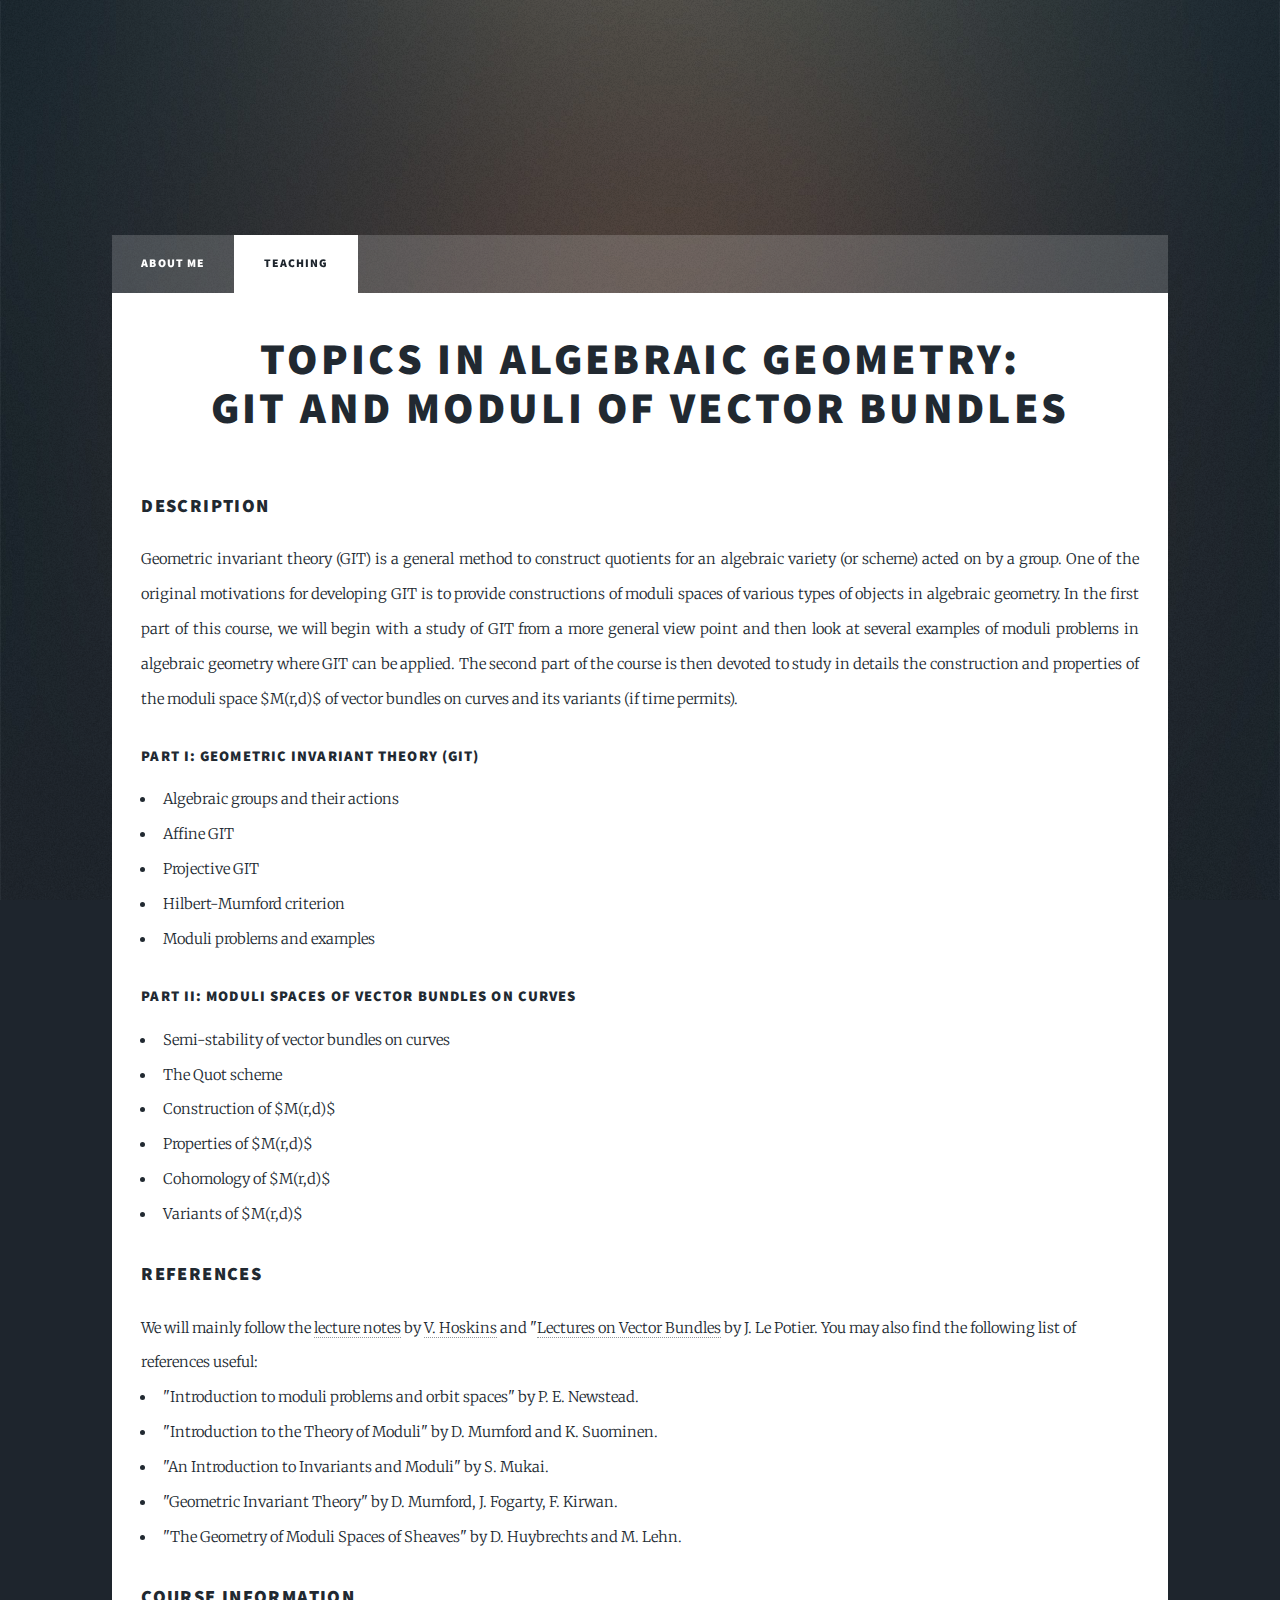
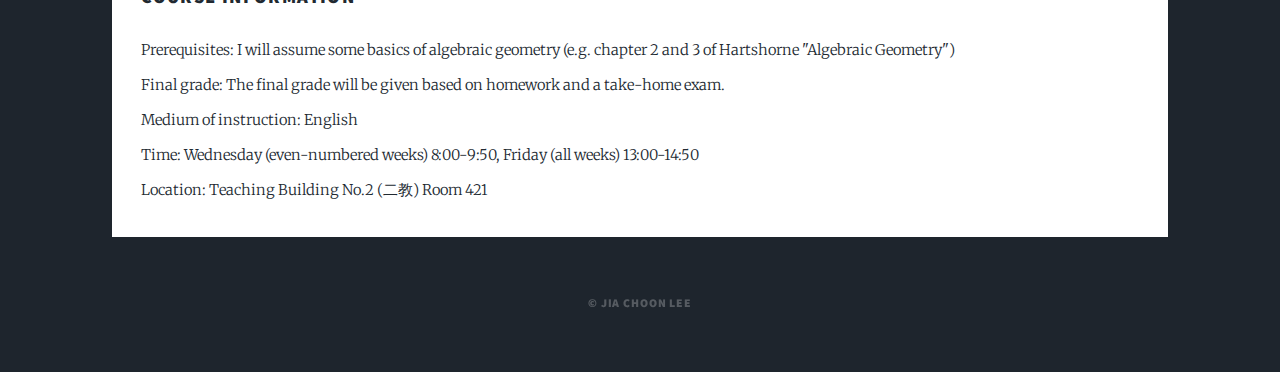
==== commit 40ad445f: "Add files via upload" ====
--- a/course.html
+++ b/course.html
@@ -65,11 +65,12 @@
                                         </ul>
                                     <h4>Part II: Moduli spaces of vector bundles on curves</h4>
                                          <ul>
-                                            <li>Semi-stability condition of vector bundles on curves</li>
+                                            <li>Semi-stability of vector bundles on curves</li>
 											<li>The Quot scheme</li>
                                             <li>Construction of $M(r,d)$</li>
                                             <li>Properties of $M(r,d)$</li>
                                             <li>Cohomology of $M(r,d)$ </li>
+											<li>Variants of $M(r,d)$</li>
                                             </ul>	
                                     </p>   
 									<h3>References</h3>
@@ -89,6 +90,7 @@
 									</h3>
 									Prerequisites: I will assume some basics of algebraic geometry (e.g. chapter 2 and 3 of Hartshorne "Algebraic Geometry") 
 									<br>Final grade: The final grade will be given based on homework and a take-home exam. 
+									<br>Medium of instruction: English
 									<br>Time: Wednesday (even-numbered weeks) 8:00-9:50, Friday (all weeks) 13:00-14:50
 									<br> Location: Teaching Building No.2 (二教) Room 421
 
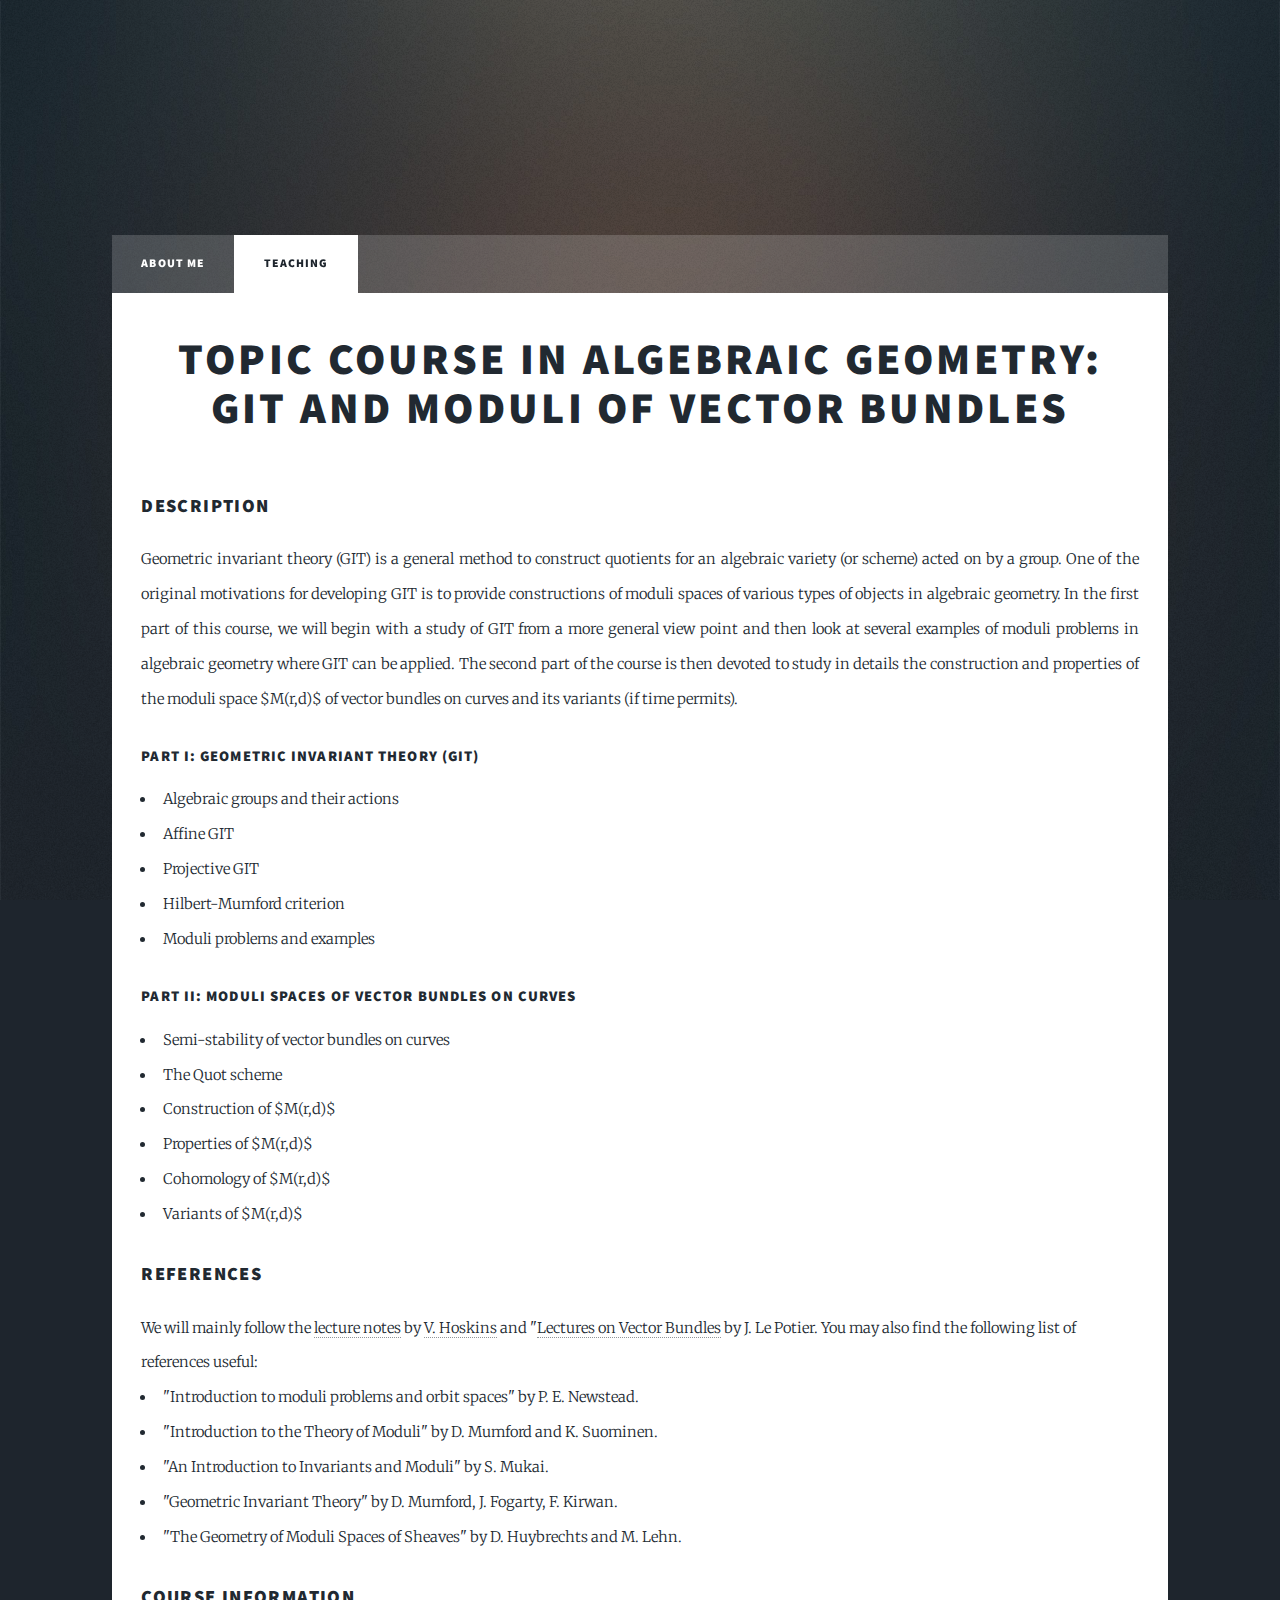
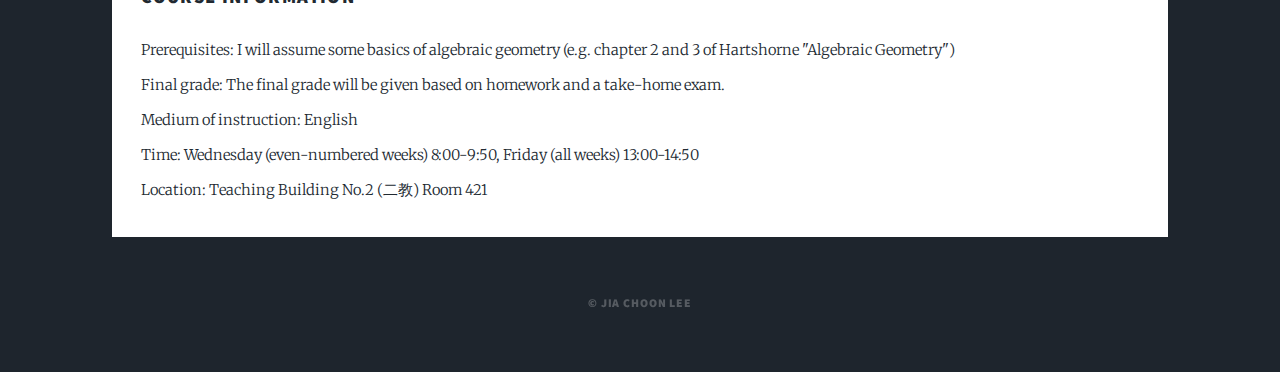
==== commit ade6fad8: "Add files via upload" ====
--- a/course.html
+++ b/course.html
@@ -6,7 +6,7 @@
 -->
 <html>
 	<head>
-		<title>Topics in algebraic geometry (GIT and moduli spaces of vector bundles)</title>
+		<title>Topic course in algebraic geometry (GIT and moduli spaces of vector bundles)</title>
 		<meta charset="utf-8" />
 		<meta name="viewport" content="width=device-width, initial-scale=1, user-scalable=no" />
 		<link rel="stylesheet" href="assets/css/main.css" />
@@ -45,7 +45,7 @@
 							<section class="post">
 								<header class="major">
 	
-									<h2>Topics in algebraic geometry:
+									<h2>Topic course in algebraic geometry:
 									<br>GIT and moduli of vector bundles
 									</h2>
 									
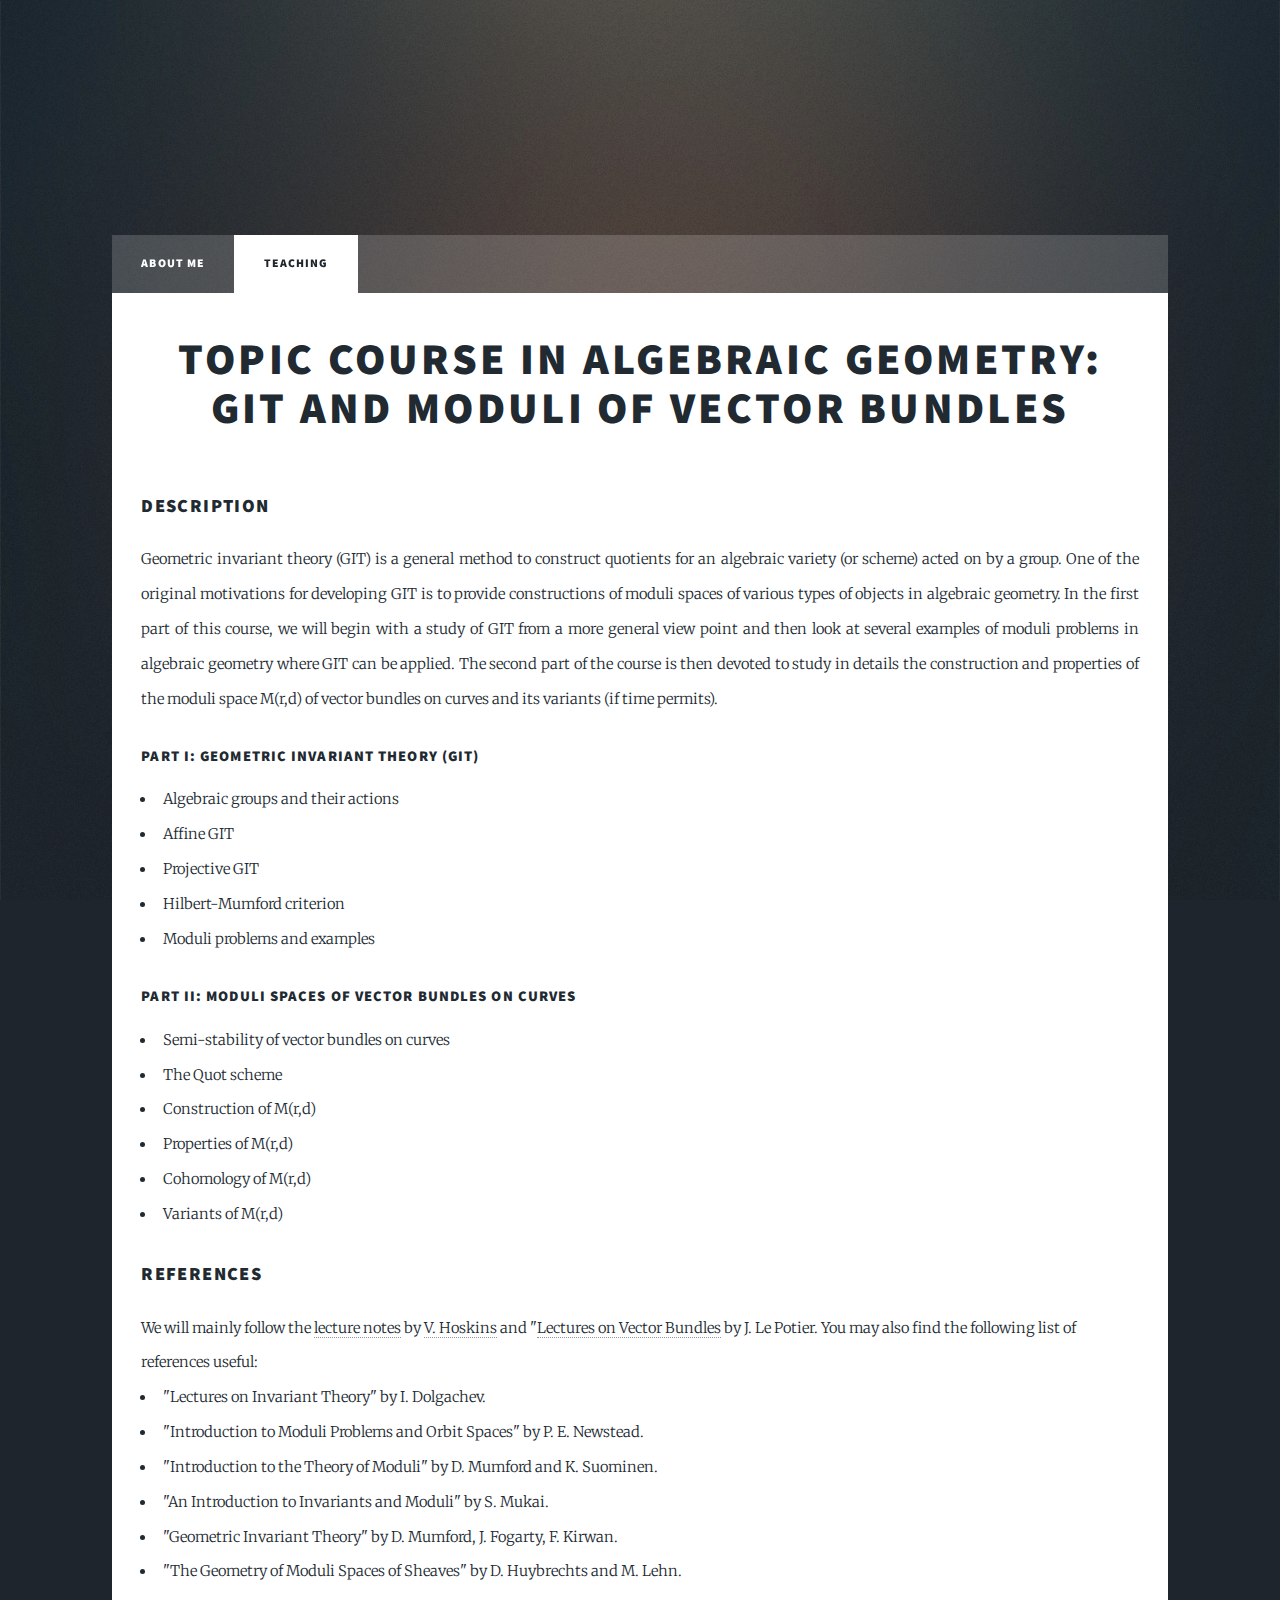
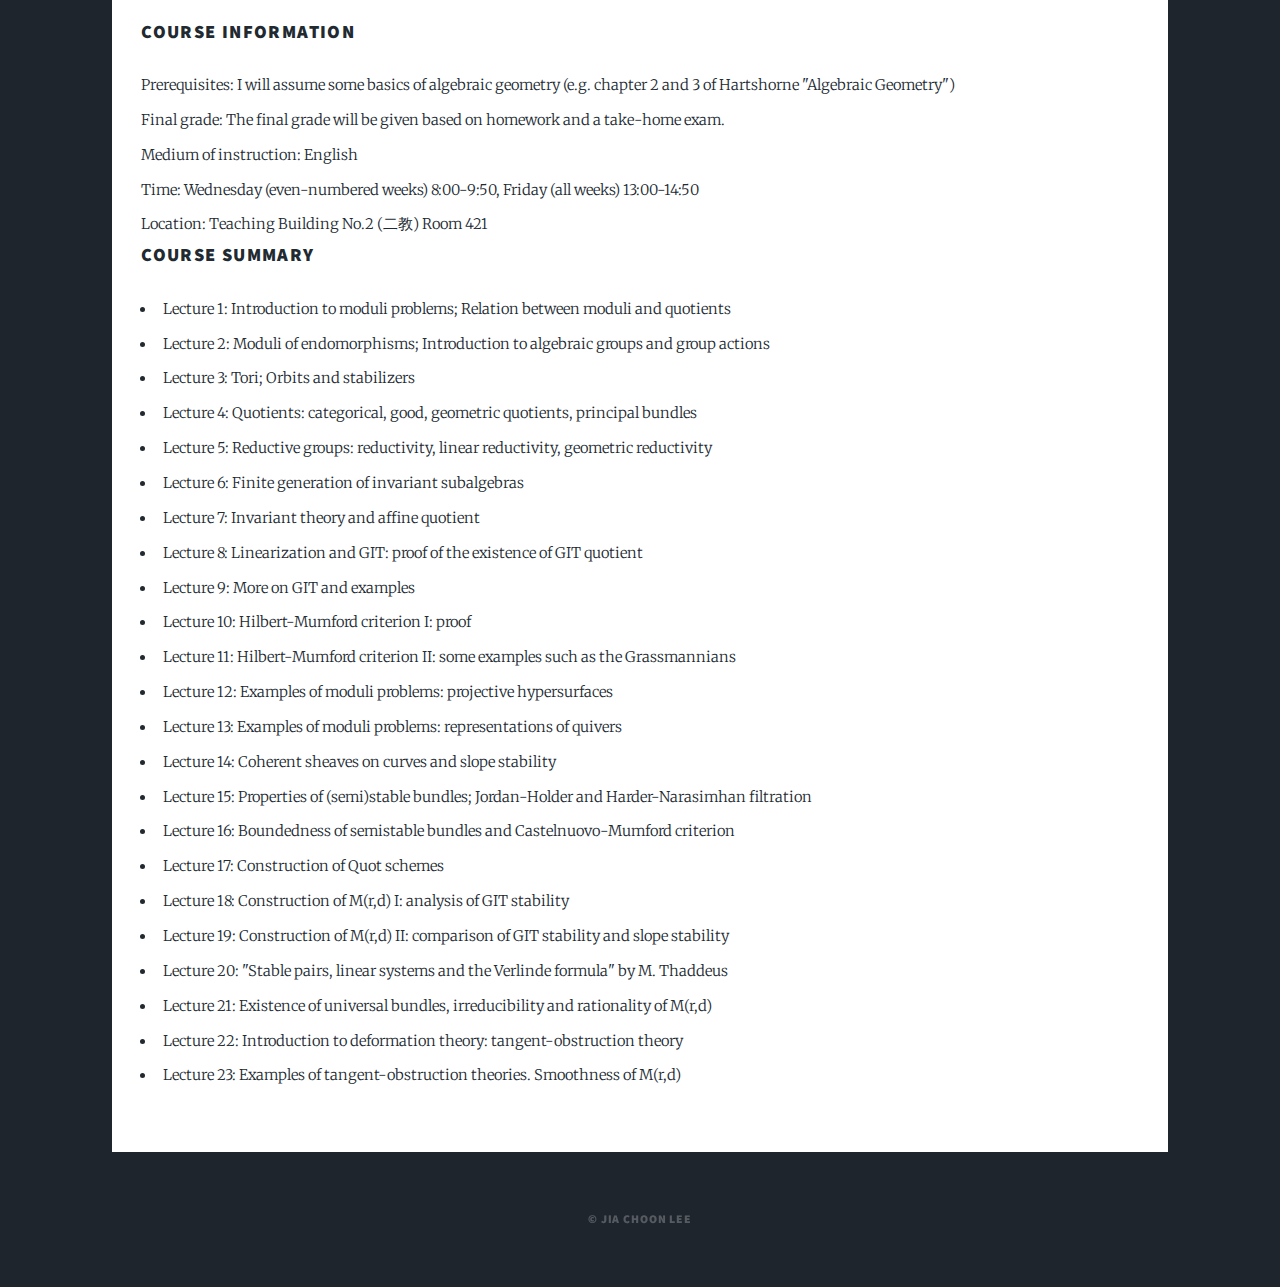
==== commit d7e03477: "Add files via upload" ====
--- a/course.html
+++ b/course.html
@@ -42,61 +42,95 @@
 					<div id="main">
 
 						<!-- Post -->
-							<section class="post">
-								<header class="major">
-	
-									<h2>Topic course in algebraic geometry:
+						<section class="post">
+							<header class="major">
+
+								<h2>
+									Topic course in algebraic geometry:
 									<br>GIT and moduli of vector bundles
-									</h2>
-									
-									</header>
+								</h2>
 
-									<!-- Text stuff -->
+							</header>
 
-									<h3>Description</h3>
-                                    <p>Geometric invariant theory (GIT) is a general method to construct quotients for an algebraic variety (or scheme) acted on by a group. One of the original motivations for developing GIT is to provide constructions of moduli spaces of various types of objects in algebraic geometry. In the first part of this course, we will begin with a study of GIT from a more general view point and then look at several examples of moduli problems in algebraic geometry where GIT can be applied. The second part of the course is then devoted to study in details the construction and properties of the moduli space $M(r,d)$ of vector bundles on curves and its variants (if time permits).   
-                                    <h4>Part I: Geometric invariant theory (GIT)</h4>    
-                                        <ul>
-                                            <li>Algebraic groups and their actions</li>
-                                            <li>Affine GIT</li>
-                                            <li>Projective GIT</li>
-                                            <li>Hilbert-Mumford criterion</li>
-											<li>Moduli problems and examples</li>
-                                        </ul>
-                                    <h4>Part II: Moduli spaces of vector bundles on curves</h4>
-                                         <ul>
-                                            <li>Semi-stability of vector bundles on curves</li>
-											<li>The Quot scheme</li>
-                                            <li>Construction of $M(r,d)$</li>
-                                            <li>Properties of $M(r,d)$</li>
-                                            <li>Cohomology of $M(r,d)$ </li>
-											<li>Variants of $M(r,d)$</li>
-                                            </ul>	
-                                    </p>   
-									<h3>References</h3>
-									We will mainly follow the <a href="https://www.math.ru.nl/~vhoskins/M15_Lecture_notes.pdf" target="_blank">lecture notes</a> by <a href="https://www.math.ru.nl/~vhoskins/index.html" target="_blank">V. Hoskins</a>
-									 and "<a href="https://www.cambridge.org/core/journals/bulletin-of-the-london-mathematical-society/article/abs/lectures-on-vector-bundles-cambridge-studies-in-advanced-mathematics-54-by-j-le-potier-248-pp-4000-isbn-0-521-48182-1-cambridge-university-press-1997/6D638D8BE6195F3963D2FBAA64B9C344" target="_blank">Lectures on Vector Bundles</a> by J. Le Potier. You may also find the following list of references useful: 
-									
-									<ul>
-										<li>"Introduction to moduli problems and orbit spaces" by P. E. Newstead.</li>
-										<li>"Introduction to the Theory of Moduli" by D. Mumford and K. Suominen.</li>
-										<li>"An Introduction to Invariants and Moduli" by S. Mukai.</li>
-										<li>"Geometric Invariant Theory" by D. Mumford, J. Fogarty, F. Kirwan.</li>
-										<li>"The Geometry of Moduli Spaces of Sheaves" by D. Huybrechts and M. Lehn.</li>
-									</ul> 
+							<!-- Text stuff -->
 
-									<h3>
-										Course information
-									</h3>
-									Prerequisites: I will assume some basics of algebraic geometry (e.g. chapter 2 and 3 of Hartshorne "Algebraic Geometry") 
-									<br>Final grade: The final grade will be given based on homework and a take-home exam. 
-									<br>Medium of instruction: English
-									<br>Time: Wednesday (even-numbered weeks) 8:00-9:50, Friday (all weeks) 13:00-14:50
-									<br> Location: Teaching Building No.2 (二教) Room 421
+							<h3>Description</h3>
+							<p>
+								Geometric invariant theory (GIT) is a general method to construct quotients for an algebraic variety (or scheme) acted on by a group. One of the original motivations for developing GIT is to provide constructions of moduli spaces of various types of objects in algebraic geometry. In the first part of this course, we will begin with a study of GIT from a more general view point and then look at several examples of moduli problems in algebraic geometry where GIT can be applied. The second part of the course is then devoted to study in details the construction and properties of the moduli space M(r,d) of vector bundles on curves and its variants (if time permits).
+								<h4>Part I: Geometric invariant theory (GIT)</h4>
+								<ul>
+									<li>Algebraic groups and their actions</li>
+									<li>Affine GIT</li>
+									<li>Projective GIT</li>
+									<li>Hilbert-Mumford criterion</li>
+									<li>Moduli problems and examples</li>
+								</ul>
+								<h4>Part II: Moduli spaces of vector bundles on curves</h4>
+								<ul>
+									<li>Semi-stability of vector bundles on curves</li>
+									<li>The Quot scheme</li>
+									<li>Construction of M(r,d)</li>
+									<li>Properties of M(r,d)</li>
+									<li>Cohomology of M(r,d) </li>
+									<li>Variants of M(r,d)</li>
+								</ul>
+							</p>
+							<h3>References</h3>
+							We will mainly follow the <a href="https://www.math.ru.nl/~vhoskins/M15_Lecture_notes.pdf" target="_blank">lecture notes</a> by <a href="https://www.math.ru.nl/~vhoskins/index.html" target="_blank">V. Hoskins</a>
+							and "<a href="https://www.cambridge.org/core/journals/bulletin-of-the-london-mathematical-society/article/abs/lectures-on-vector-bundles-cambridge-studies-in-advanced-mathematics-54-by-j-le-potier-248-pp-4000-isbn-0-521-48182-1-cambridge-university-press-1997/6D638D8BE6195F3963D2FBAA64B9C344" target="_blank">Lectures on Vector Bundles</a> by J. Le Potier. You may also find the following list of references useful:
+
+							<ul>
+								<li>"Lectures on Invariant Theory" by I. Dolgachev. </li>
+								<li>"Introduction to Moduli Problems and Orbit Spaces" by P. E. Newstead.</li>
+								<li>"Introduction to the Theory of Moduli" by D. Mumford and K. Suominen.</li>
+								<li>"An Introduction to Invariants and Moduli" by S. Mukai.</li>
+								<li>"Geometric Invariant Theory" by D. Mumford, J. Fogarty, F. Kirwan.</li>
+								<li>"The Geometry of Moduli Spaces of Sheaves" by D. Huybrechts and M. Lehn.</li>
+							</ul>
 
 
-									
-							</section>
+
+							<h3>
+								Course information
+							</h3>
+							Prerequisites: I will assume some basics of algebraic geometry (e.g. chapter 2 and 3 of Hartshorne "Algebraic Geometry")
+							<br>Final grade: The final grade will be given based on homework and a take-home exam.
+							<br>Medium of instruction: English
+							<br>Time: Wednesday (even-numbered weeks) 8:00-9:50, Friday (all weeks) 13:00-14:50
+							<br> Location: Teaching Building No.2 (二教) Room 421
+
+							<h3>Course summary</h3>
+							
+
+							<ul>
+								<li>Lecture 1: Introduction to moduli problems; Relation between moduli and quotients</li>
+								<li>Lecture 2: Moduli of endomorphisms; Introduction to algebraic groups and group actions</li>
+								<li>Lecture 3: Tori; Orbits and stabilizers</li>
+								<li>Lecture 4: Quotients: categorical, good, geometric quotients, principal bundles</li>
+								<li>Lecture 5: Reductive groups: reductivity, linear reductivity, geometric reductivity</li>
+								<li>Lecture 6: Finite generation of invariant subalgebras</li>
+								<li>Lecture 7: Invariant theory and affine quotient</li>
+								<li>Lecture 8: Linearization and GIT: proof of the existence of GIT quotient</li>
+								<li>Lecture 9: More on GIT and examples</li>
+								<li>Lecture 10: Hilbert-Mumford criterion I: proof</li>
+								<li>Lecture 11: Hilbert-Mumford criterion II: some examples such as the Grassmannians</li>
+								<li>Lecture 12: Examples of moduli problems: projective hypersurfaces</li>
+								<li>Lecture 13: Examples of moduli problems: representations of quivers</li>
+								<li>Lecture 14: Coherent sheaves on curves and slope stability</li>
+								<li>Lecture 15: Properties of (semi)stable bundles; Jordan-Holder and Harder-Narasimhan filtration</li>
+								<li>Lecture 16: Boundedness of semistable bundles and Castelnuovo-Mumford criterion</li>
+								<li>Lecture 17: Construction of Quot schemes</li>
+								<li>Lecture 18: Construction of M(r,d) I: analysis of GIT stability</li>
+								<li>Lecture 19: Construction of M(r,d) II: comparison of GIT stability and slope stability</li>
+								<li>Lecture 20: "Stable pairs, linear systems and the Verlinde formula" by M. Thaddeus</li>
+								<li>Lecture 21: Existence of universal bundles, irreducibility and rationality of M(r,d)</li>
+								<li>Lecture 22: Introduction to deformation theory: tangent-obstruction theory</li>
+								<li>Lecture 23: Examples of tangent-obstruction theories. Smoothness of M(r,d)</li>
+
+							</ul>
+
+
+						</section>
 
 					</div>
 
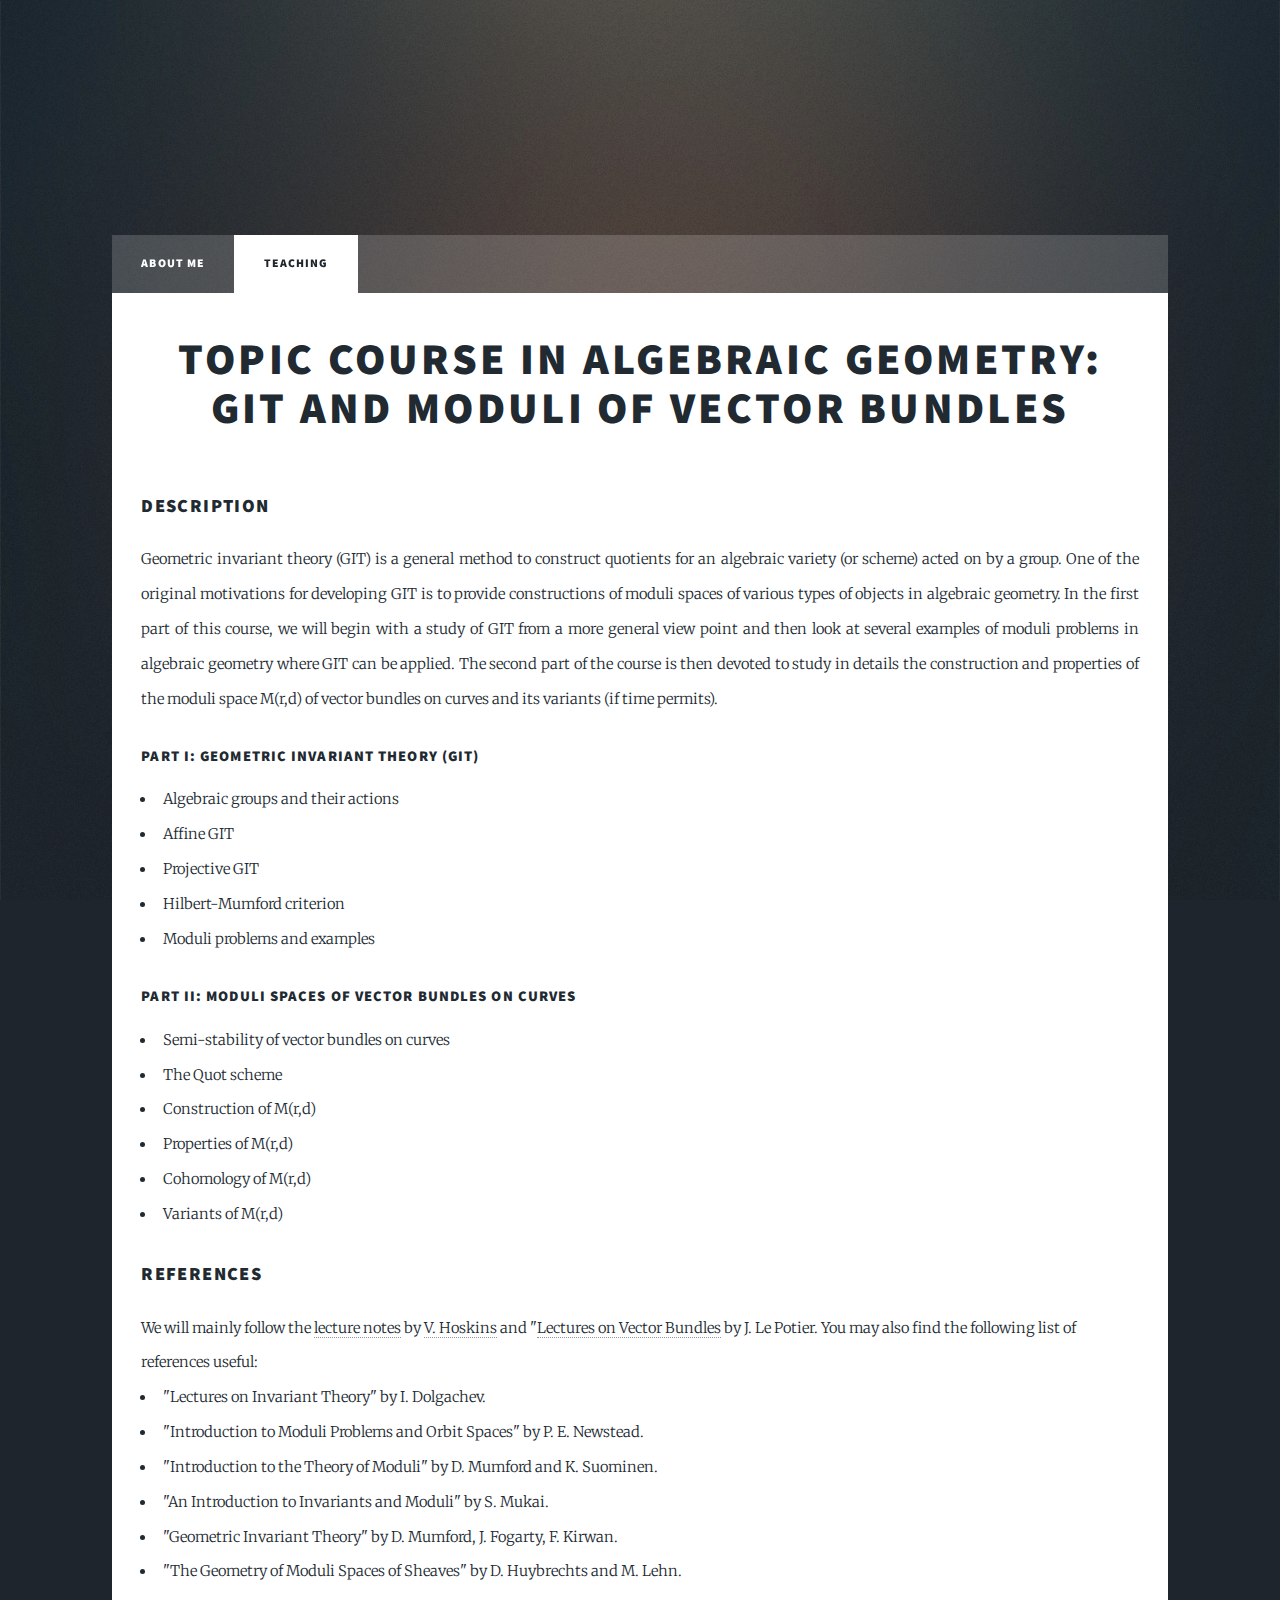
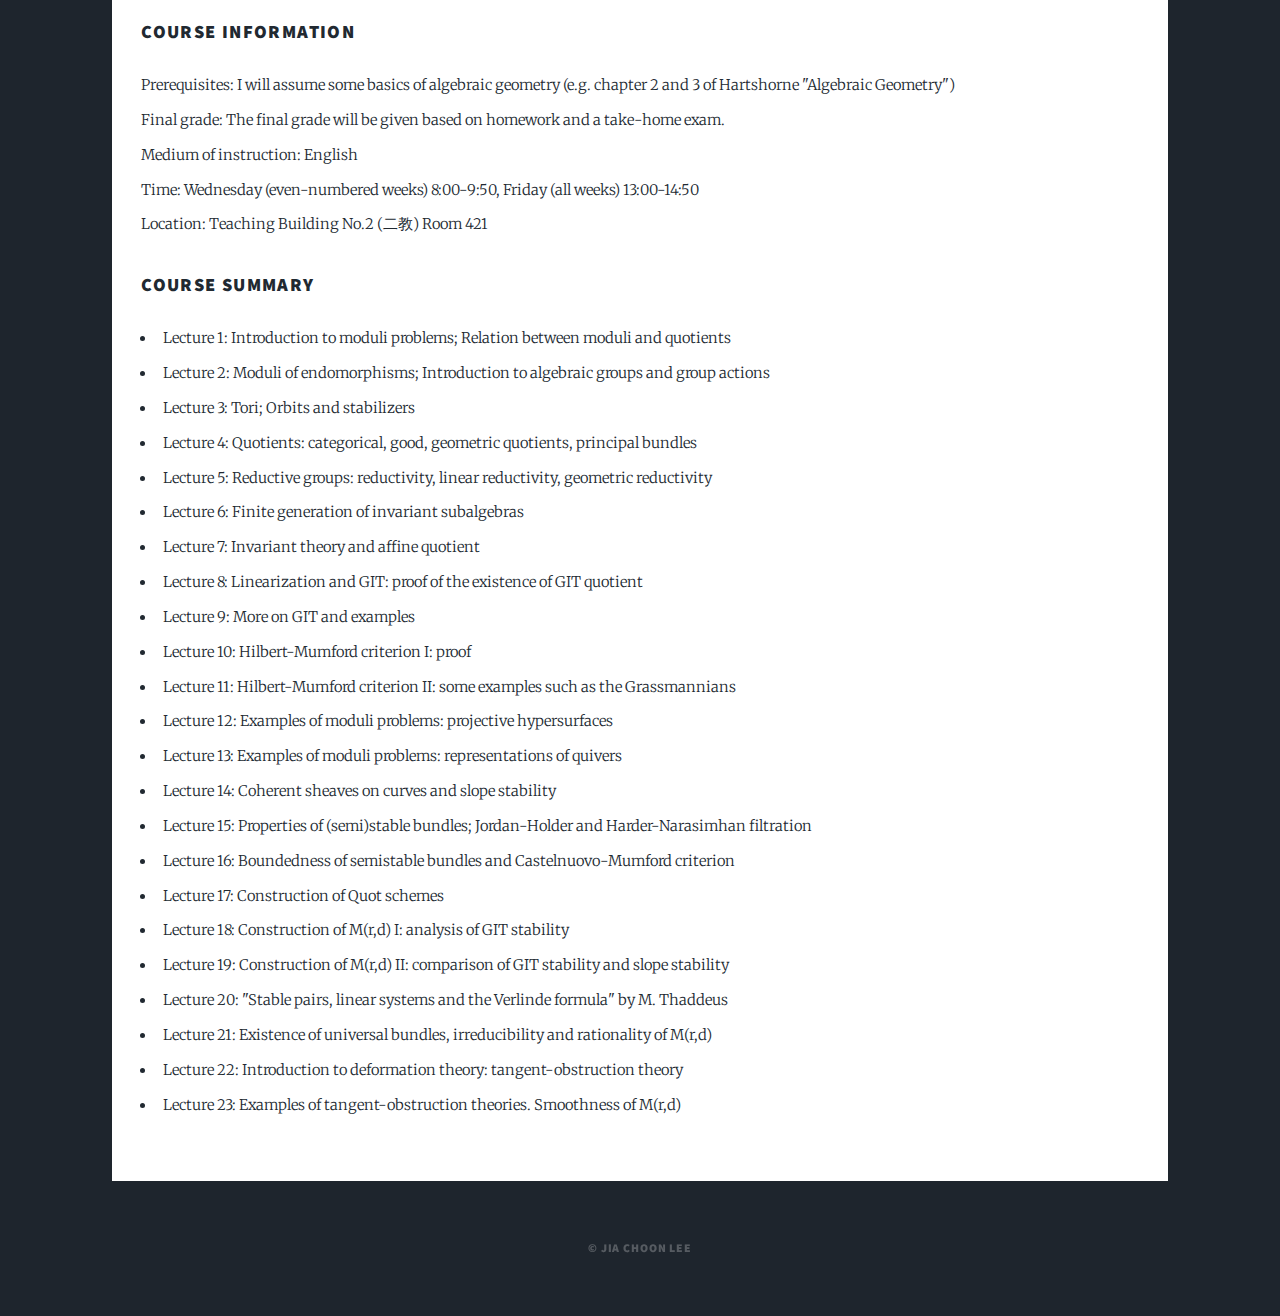
==== commit 778f864e: "Add files via upload" ====
--- a/course.html
+++ b/course.html
@@ -93,14 +93,16 @@
 							<h3>
 								Course information
 							</h3>
-							Prerequisites: I will assume some basics of algebraic geometry (e.g. chapter 2 and 3 of Hartshorne "Algebraic Geometry")
-							<br>Final grade: The final grade will be given based on homework and a take-home exam.
-							<br>Medium of instruction: English
-							<br>Time: Wednesday (even-numbered weeks) 8:00-9:50, Friday (all weeks) 13:00-14:50
-							<br> Location: Teaching Building No.2 (二教) Room 421
+							<p>
+								Prerequisites: I will assume some basics of algebraic geometry (e.g. chapter 2 and 3 of Hartshorne "Algebraic Geometry")
+								<br>Final grade: The final grade will be given based on homework and a take-home exam.
+								<br>Medium of instruction: English
+								<br>Time: Wednesday (even-numbered weeks) 8:00-9:50, Friday (all weeks) 13:00-14:50
+								<br> Location: Teaching Building No.2 (二教) Room 421
+							</p>
 
 							<h3>Course summary</h3>
-							
+
 
 							<ul>
 								<li>Lecture 1: Introduction to moduli problems; Relation between moduli and quotients</li>
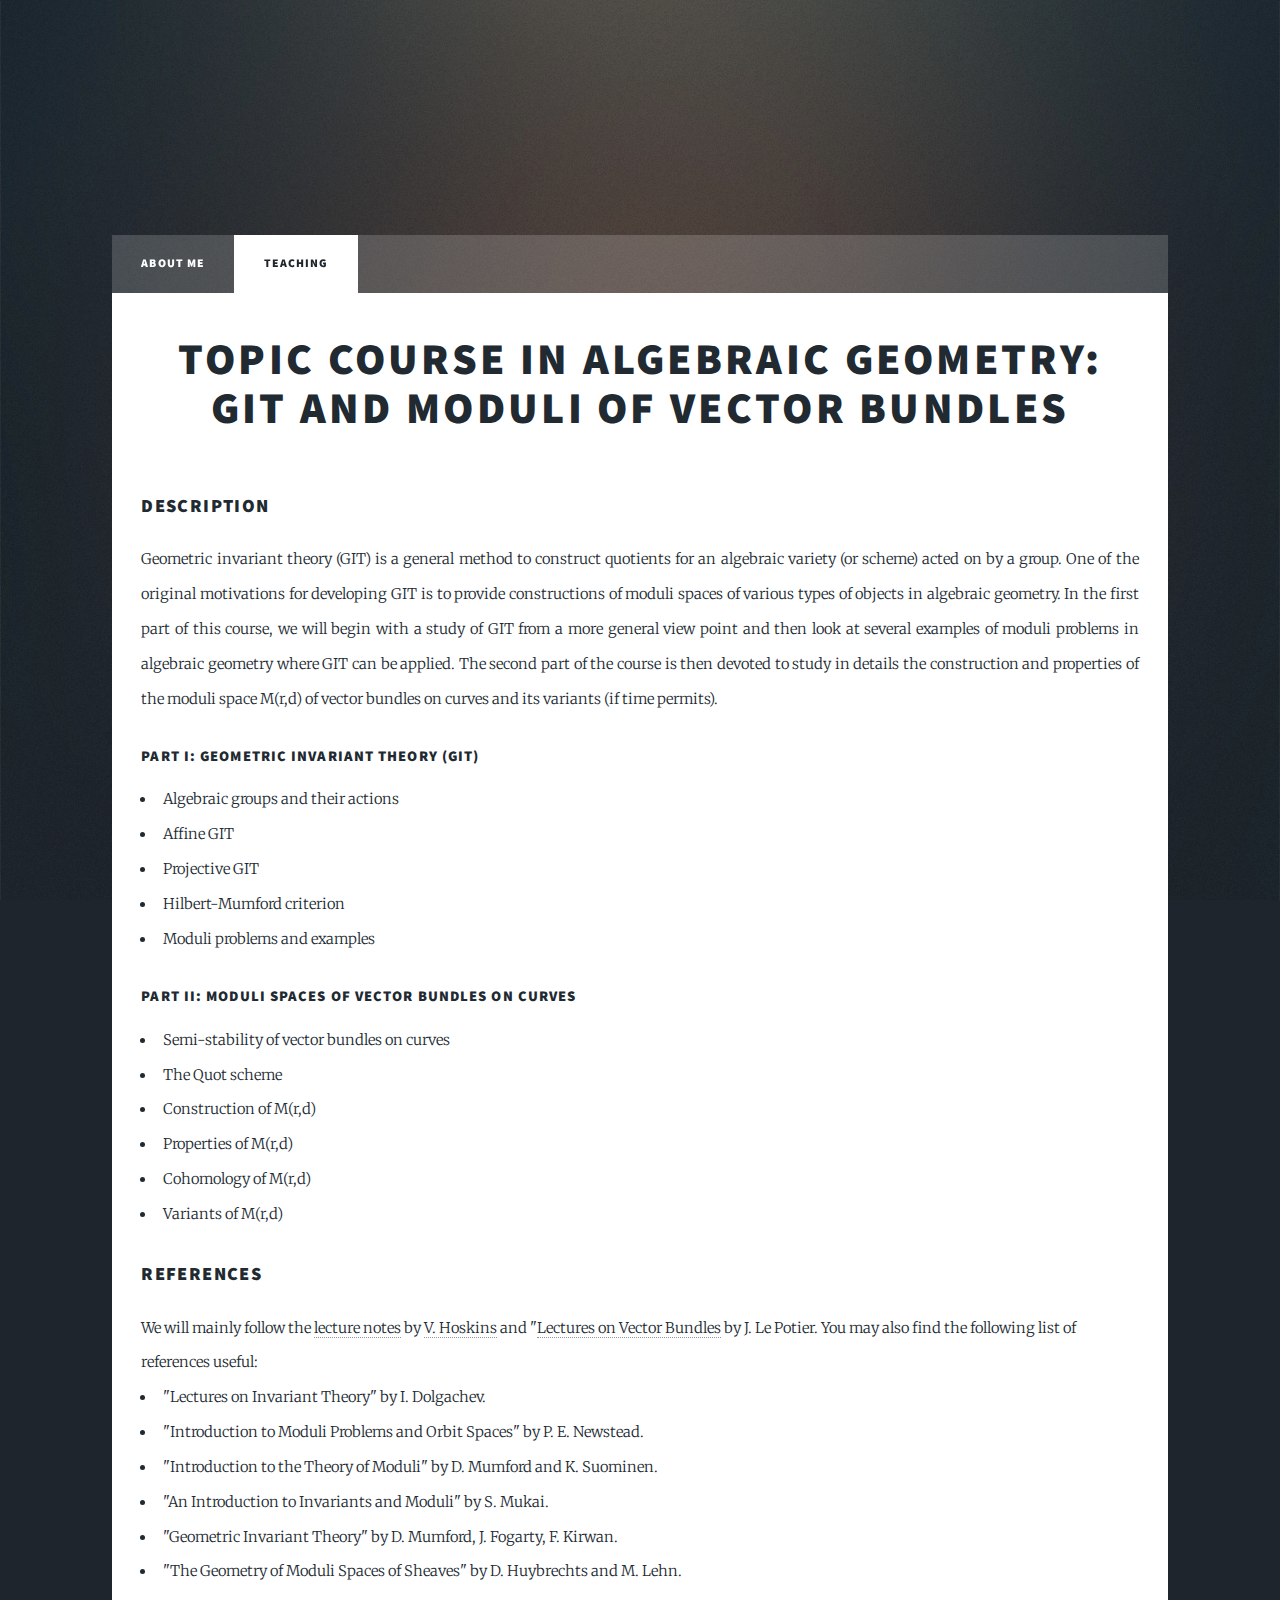
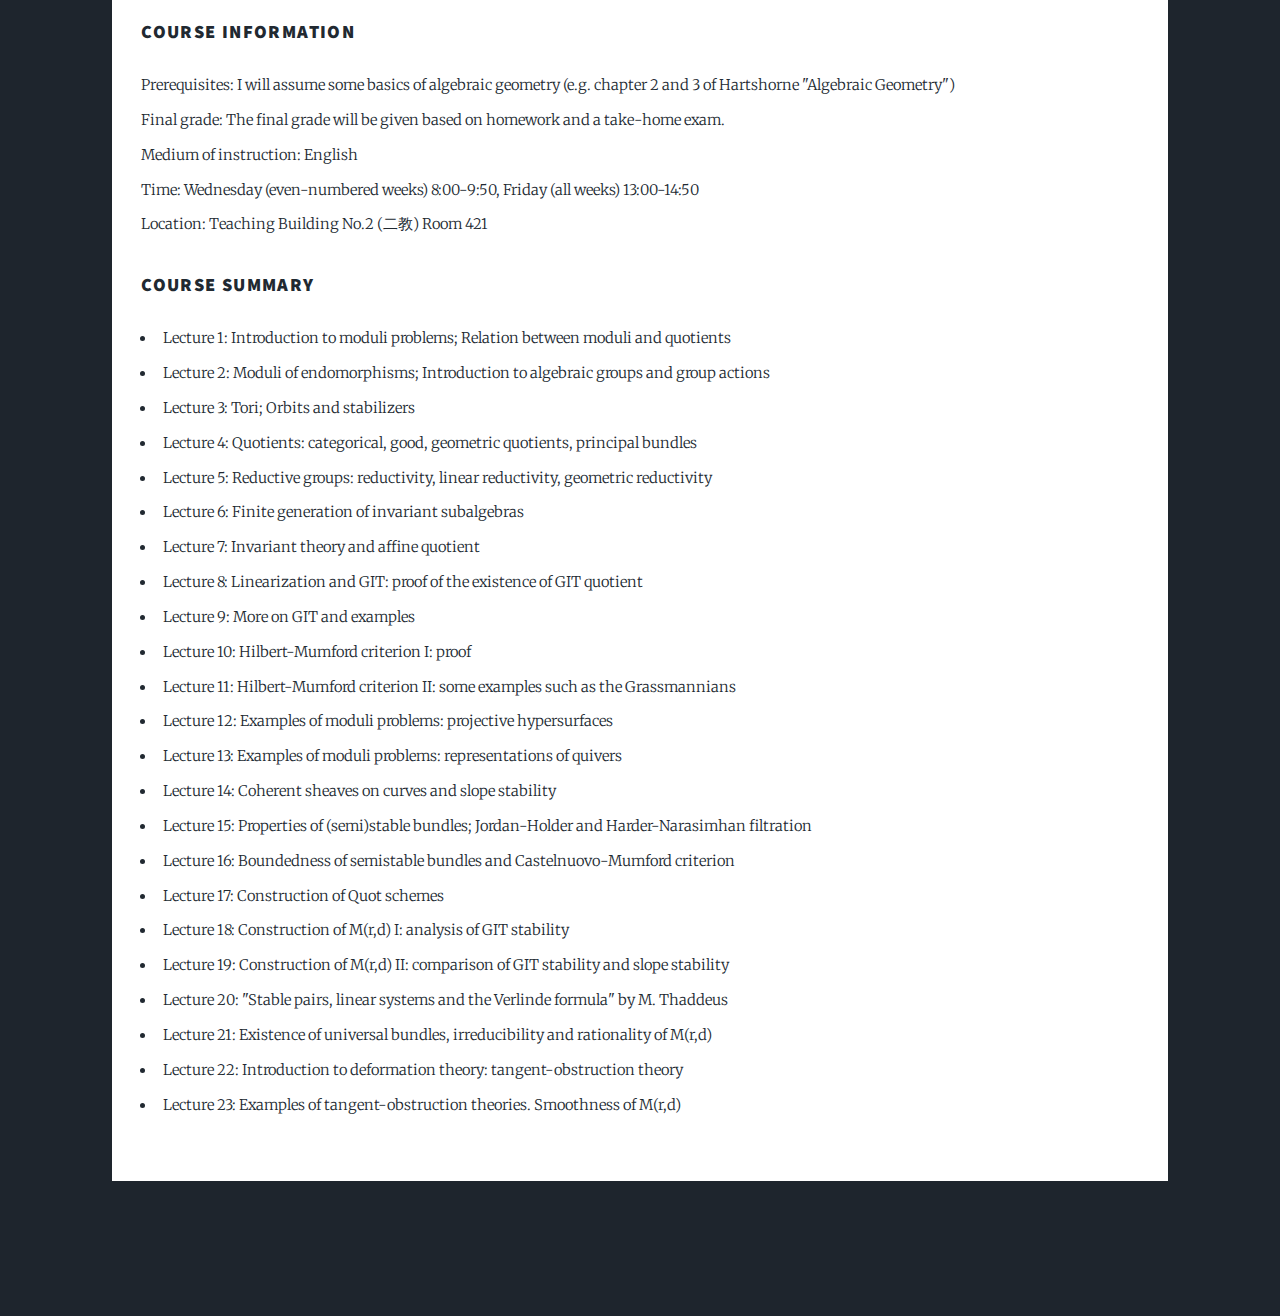
==== commit de8121ee: "Update course.html" ====
--- a/course.html
+++ b/course.html
@@ -139,7 +139,7 @@
 				
 				<!-- Copyright -->
 					<div id="copyright">
-						<ul><li>&copy; jia choon lee</li>
+						<ul><li></li>
 					</div>
 
 			</div>
@@ -154,4 +154,4 @@
 			<script src="assets/js/main.js"></script>
 
 	</body>
-</html>+</html>
